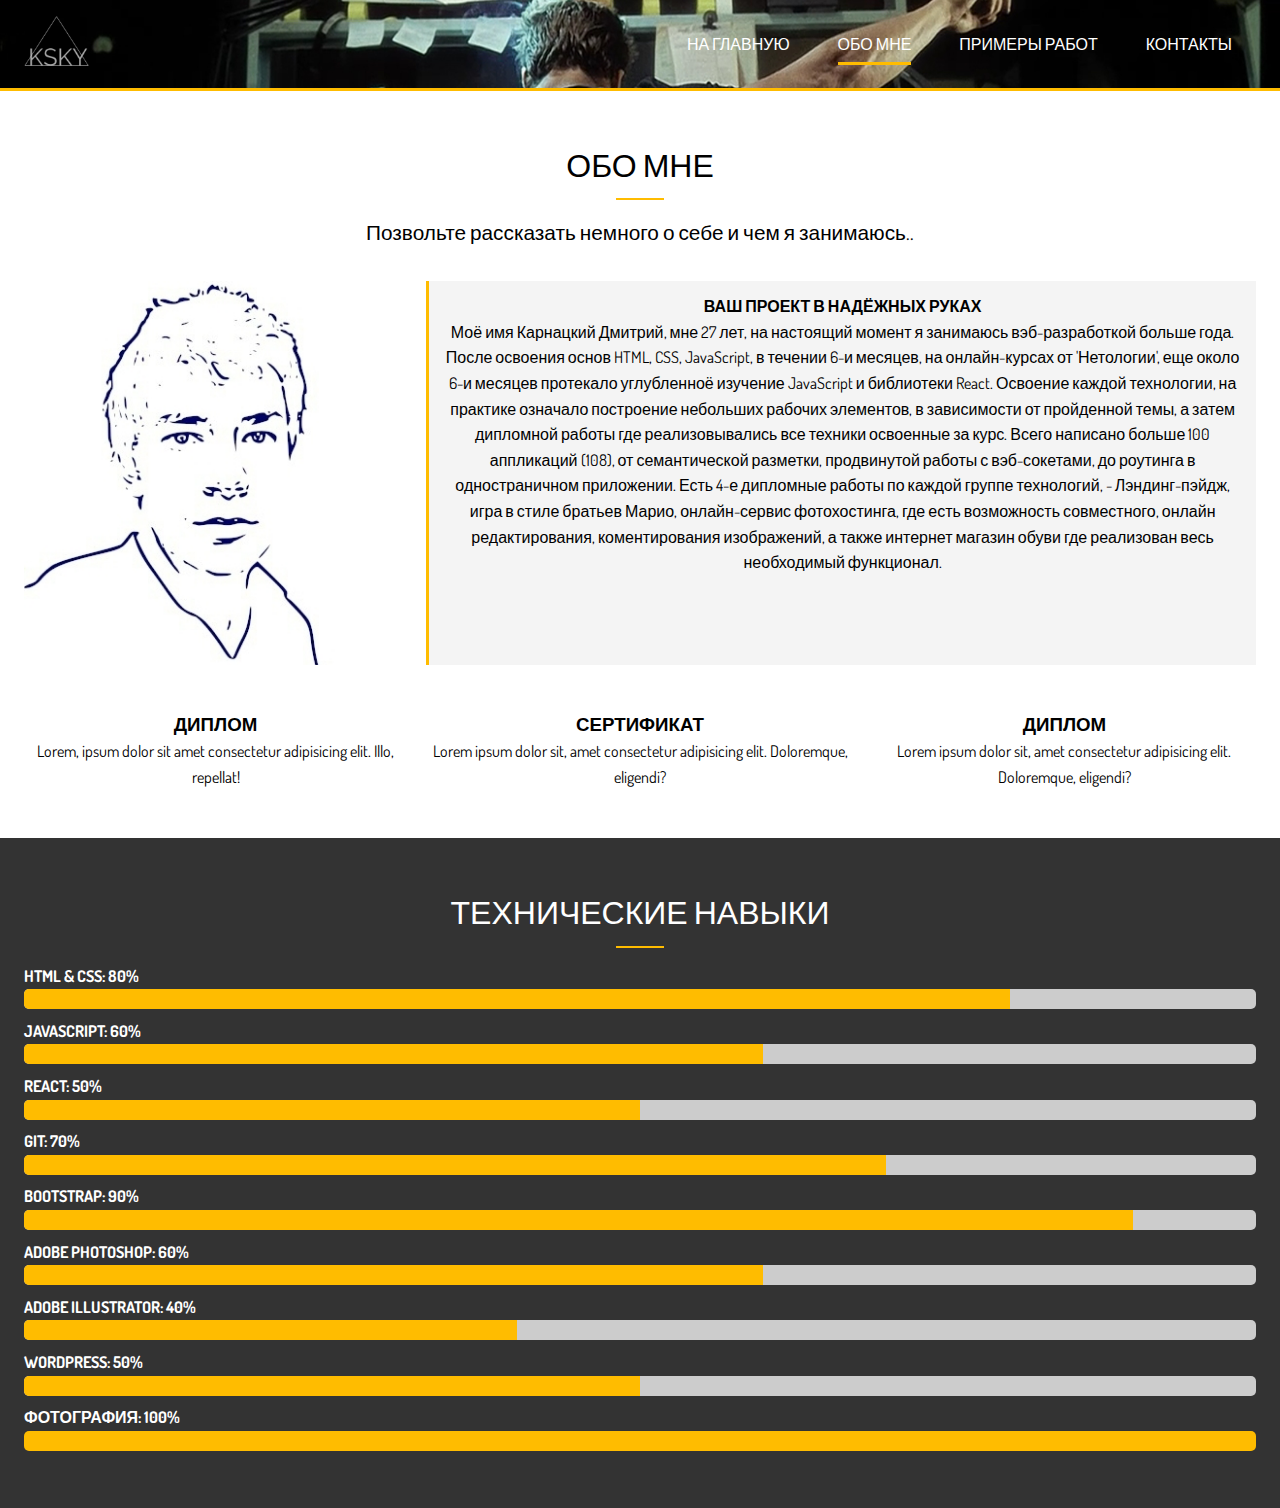
==== about.html @ bb022dc3 "About and technical skills sections added to the about.html page" ====
<!DOCTYPE html>
<html lang="en">
  <head>
    <meta charset="UTF-8" />
    <meta name="viewport" content="width=device-width, initial-scale=1.0" />
    <meta http-equiv="X-UA-Compatible" content="ie=edge" />
    <link
      rel="stylesheet"
      href="https://use.fontawesome.com/releases/v5.7.2/css/all.css"
      integrity="sha384-fnmOCqbTlWIlj8LyTjo7mOUStjsKC4pOpQbqyi7RrhN7udi9RwhKkMHpvLbHG9Sr"
      crossorigin="anonymous"
    />
    <link
      href="https://fonts.googleapis.com/css?family=Dosis"
      rel="stylesheet"
    />
    <link rel="stylesheet" href="css/main.css" />
    <title>Обо мне</title>
  </head>
  <body>
    <!-- Шапка -->
    <header id="header-inner">
      <div class="container">
        <nav id="main-nav">
          <img src="img/logo.jpg" alt="dmitry_karnatsky_logo" id="logo" />
          <ul>
            <li><a href="index.html">На главную</a></li>
            <li><a href="about.html" class="current">Обо мне</a></li>
            <li><a href="work.html">Примеры работ</a></li>
            <li><a href="contact.html">Контакты</a></li>
          </ul>
        </nav>
      </div>
    </header>
    <!-- Информация обо мне -->
    <section id="about-a" class="text-center py-3">
      <div class="container">
        <h2 class="section-title">Обо мне</h2>
        <div class="bottom-line"></div>
        <p class="lead">
          Позвольте рассказать немного о себе и чем я занимаюсь..
        </p>
        <div class="about-info">
          <img
            src="img/profile-photo.jpg"
            alt="dmitry_karnatsky_photo"
            class="bio-image"
          />
          <div class="bio bg-light">
            <h4>Ваш проект в надёжных руках</h4>
            <p>
              Моё имя Карнацкий Дмитрий, мне 27 лет, на настоящий момент я
              занимаюсь вэб-разработкой больше года. После освоения основ HTML,
              CSS, JavaScript, в течении 6-и месяцев, на онлайн-курсах от
              'Нетологии', еще около 6-и месяцев протекало углубленноё изучение
              JavaScript и библиотеки React. Освоение каждой технологии, на
              практике означало построение небольших рабочих элементов, в
              зависимости от пройденной темы, а затем дипломной работы где
              реализовывались все техники освоенные за курс. Всего написано
              больше 100 аппликаций (108), от семантической разметки,
              продвинутой работы с вэб-сокетами, до роутинга в одностраничном
              приложении. Есть 4-е дипломные работы по каждой группе технологий,
              - Лэндинг-пэйдж, игра в стиле братьев Марио, онлайн-сервис
              фотохостинга, где есть возможность совместного, онлайн
              редактирования, коментирования изображений, а также интернет
              магазин обуви где реализован весь необходимый функционал.
            </p>
          </div>
          <div class="award-1">
            <i class="fas fa-award fa-3x"></i>
            <h3>Диплом</h3>
            <p>
              Lorem, ipsum dolor sit amet consectetur adipisicing elit. Illo,
              repellat!
            </p>
          </div>
          <div class="award-2">
            <i class="fas fa-award fa-3x"></i>
            <h3>Сертификат</h3>
            <p>
              Lorem ipsum dolor sit, amet consectetur adipisicing elit.
              Doloremque, eligendi?
            </p>
          </div>
          <div class="award-3">
            <i class="fas fa-award fa-3x"></i>
            <h3>Диплом</h3>
            <p>
              Lorem ipsum dolor sit, amet consectetur adipisicing elit.
              Doloremque, eligendi?
            </p>
          </div>
        </div>
      </div>
    </section>
    <!-- Раздел уровня владения технологиями -->
    <section id="about-b" class="bg-dark py-3">
      <div class="container">
        <h2 class="section-title">Технические навыки</h2>
        <div class="bottom-line"></div>
        <h4>HTML & CSS: 80%</h4>
        <div class="progress">
          <div style="width:80%"></div>
        </div>
        <h4>JavaScript: 60%</h4>
        <div class="progress">
          <div style="width:60%"></div>
        </div>
        <h4>React: 50%</h4>
        <div class="progress">
          <div style="width:50%"></div>
        </div>
        <h4>Git: 70%</h4>
        <div class="progress">
          <div style="width:70%"></div>
        </div>
        <h4>Bootstrap: 90%</h4>
        <div class="progress">
          <div style="width:90%"></div>
        </div>
        <h4>Adobe Photoshop: 60%</h4>
        <div class="progress">
          <div style="width:60%"></div>
        </div>
        <h4>Adobe Illustrator: 40%</h4>
        <div class="progress">
          <div style="width:40%"></div>
        </div>
        <h4>WordPress: 50%</h4>
        <div class="progress">
          <div style="width:50%"></div>
        </div>
        <h4>Фотография: 100%</h4>
        <div class="progress">
          <div style="width:100%"></div>
        </div>
      </div>
    </section>
  </body>
</html>
---- css/main.css ----
.container {
  max-width: 1280px;
  padding: 0 1.5rem;
  margin: auto;
  overflow: hidden;
}

.btn-main,
.btn-light,
.btn-dark {
  display: inline-block;
  padding: 0.8rem 2rem;
  transition: all 0.5s;
  border: none;
  cursor: pointer;
}

.btn-main {
  color: #333;
  background-color: #ffbc00;
}

.btn-light {
  color: #333;
  background-color: #f4f4f4;
}

.btn-dark {
  color: #f4f4f4;
  background-color: #333;
}

button[class^='btn-']:hover,
a[class^='btn-']:hover,
input[class^='btn-']:hover {
  background-color: #ffbc00;
}

.bg-main {
  background: #ffbc00;
  color: #fff;
}

.bg-dark {
  background: #333;
  color: #fff;
}

.bg-light {
  background: #f4f4f4;
  color: #000;
}

.bg-medium {
  background: #ccc;
  color: #000;
}

.lead {
  font-size: 1.3rem;
  margin-bottom: 2rem;
}

.text-center {
  text-align: center;
}

.py-1 {
  padding: 1rem 0;
}

.py-2 {
  padding: 2rem 0;
}

.py-3 {
  padding: 3rem 0;
}

.py-4 {
  padding: 4rem 0;
}

.my-1 {
  margin: 1rem 0;
}

.my-2 {
  margin: 2rem 0;
}

.my-3 {
  margin: 3rem 0;
}

.my-4 {
  margin: 4rem 0;
}

.section-title {
  font-size: 2rem;
  display: block;
  padding-bottom: 0.5rem;
  text-align: center;
  font-weight: 100;
  text-transform: uppercase;
}

.bottom-line {
  height: 2px;
  width: 3rem;
  background: #ffbc00;
  display: block;
  margin: 0 auto 1rem auto;
}

.items {
  display: grid;
  grid-template-columns: repeat(3, 1fr);
  box-shadow: 0 5px 10px 0 rgba(0, 0, 0, 0.3);
}

.item {
  position: relative;
  background: #ffbc00;
  overflow: hidden;
}
.item::after {
  content: '';
  position: absolute;
  display: block;
  background: inherit;
  opacity: 0.9;
  top: 0;
  left: 0;
  width: 100%;
  height: 100%;
  transform: scale(2) translateX(-75%) translateY(-75%) rotate(-28deg);
  transition: transform 3s cubic-bezier(0.2, 1, 0.3, 1);
}
.item:hover:after {
  transform: scale(2) translateX(0) translateY(0) rotate(-28deg);
}
.item:hover .item-image {
  transform: scale(1.2);
}
.item:hover .item-text {
  opacity: 1;
  transform: translateY(0);
}
.item-image {
  height: auto;
  transform: translateZ(0);
  display: block;
  transition: transform 750ms cubic-bezier(0.2, 1, 0.3, 1);
}
.item-image:before {
  content: '';
  display: block;
  padding-top: 75%;
  overflow: hidden;
}
.item-image img {
  position: absolute;
  top: 0;
  left: 0;
  width: 100%;
  height: auto;
  line-height: 0;
}
.item-text {
  position: absolute;
  top: 0;
  left: 0;
  bottom: 0;
  right: 0;
  opacity: 0;
  text-align: center;
  z-index: 1;
  color: #fff;
  transform: translateY(-20%);
  transition: opacity 500ms cubic-bezier(0.2, 1, 0.3, 1),
    transform 500ms cubic-bezier(0.2, 1, 0.3, 1);
  transition-delay: 300ms;
}
.item-text-wrap {
  position: absolute;
  width: 100%;
  top: 50%;
  transform: translateY(-50%);
}
.item-text-title {
  font-size: 2rem;
  padding: 0 1rem;
  margin: 5px 0 0 0;
}
.item-text-category {
  text-transform: uppercase;
  font-size: 1.2rem;
  opacity: 0.7;
  margin: 0;
}

* {
  margin: 0;
  padding: 0;
}

body {
  font-family: 'Dosis', sans-serif;
  line-height: 1.6;
  background: #fff;
}

a {
  text-decoration: none;
  color: #333;
}

ul {
  list-style: none;
}

h2,
h3,
h4 {
  text-transform: uppercase;
}

img {
  width: 100%;
}

#logo {
  width: 66px;
  height: 50px;
  margin: 0 0 0 0;
  color: #fff;
  text-transform: uppercase;
}

#main-nav {
  display: flex;
  justify-content: space-between;
  padding-top: 1rem;
}
#main-nav ul {
  display: flex;
}
#main-nav li {
  padding: 1rem 1.5rem;
}
#main-nav a {
  text-decoration: none;
  color: #fff;
  text-transform: uppercase;
  border-bottom: 3px transparent solid;
  padding-bottom: 0.5rem;
  transition: border-color 0.5s;
}
#main-nav a:hover {
  border-color: #ccc;
}
#main-nav a.current {
  border-color: #ffbc00;
}

#header-home {
  background: url('../img/showcase-2.jpg') no-repeat center right/cover;
  height: 100vh;
  color: #fff;
}
#header-home .header-content {
  text-align: center;
  padding-top: 20%;
}
#header-home .header-content h1 {
  font-size: 4rem;
  line-height: 1.2;
}

#header-inner {
  background: url('../img/showcase-2.jpg') no-repeat 20% 30% / cover;
  height: 5.5rem;
  border-bottom: 3px solid #ffbc00;
}

#home-a .specials {
  margin-top: 3rem;
  display: grid;
  grid-gap: 1rem;
  grid-template-columns: repeat(4, 1fr);
}
#home-a .specials .fas {
  color: #ffbc00;
  padding-bottom: 0.4rem;
}

#home-b .stats {
  display: grid;
  grid-template-columns: repeat(4, 1fr);
}
#home-b .stats li {
  line-height: 2;
}
#home-b .stats li.stats-title {
  font-size: 1.5rem;
}
#home-b .stats li.stats-number {
  font-size: 2rem;
  font-weight: bold;
}
#home-b .stats div {
  padding: 3rem 0;
}
#home-b .stats div:nth-child(odd) {
  background: #f4f4f4;
}
#home-b .stats div:nth-child(even) {
  background: #ccc;
}

#home-c .process {
  display: grid;
  grid-template-columns: repeat(4, 1fr);
  grid-gap: 1.5rem;
  text-align: center;
}
#home-c .process-step {
  position: absolute;
  top: 0;
  right: 0;
  font-size: 28px;
  background: #ffbc00;
  color: #fff;
  border-radius: 50%;
  height: 15px;
  width: 15px;
  line-height: 15px;
  padding: 1rem;
  transition: all 1s;
}
#home-c .process-icon {
  border-radius: 50%;
  background: #333;
  color: #fff;
  padding: 2rem;
  width: 70px;
  height: 70px;
  line-height: 70px;
  text-align: center;
  position: relative;
  transition: all 1s;
}
#home-c .process-icon:hover {
  background: #ffbc00;
  width: 80px;
  height: 80px;
  line-height: 70px;
}
#home-c .process-icon:hover .process-step {
  background: #333;
  color: #fff;
}

#about-a .about-info {
  display: grid;
  grid-template-areas: 'bioimage bio bio' 'aw1 aw2 aw3';
  grid-gap: 1.2rem;
}

#about-a .bio-image {
  grid-area: bioimage;
}

#about-a .bio {
  grid-area: bio;
  border-left: 3px solid #ffbc00;
  padding: 0.8rem;
}

#about-a .award-1 {
  grid-area: aw1;
}

#about-a .award-2 {
  grid-area: aw2;
}

#about-a .award-3 {
  grid-area: aw3;
}

#about-a .award-1 .fas,
#about-a .award-2 .fas,
#about-a .award-3 .fas {
  color: #ffbc00;
  margin: 1rem;
}

#about-b .progress {
  overflow: hidden;
  height: 20px;
  background: #ccc;
  border-radius: 5px;
  margin-bottom: 0.6rem;
}
#about-b .progress div {
  height: 100%;
  color: #fff;
  text-align: center;
  background: #ffbc00;
}

#about-c .about-logos {
  display: grid;
  grid-template-columns: repeat(4, 1fr);
  grid-gap: 2rem;
}
#about-c .about-logos img {
  width: 70%;
}

#about-d .testimonials {
  display: grid;
  grid-template-columns: repeat(4, 1fr);
  grid-gap: 0.5rem;
}
#about-d .testimonials ul {
  list-style: none;
  margin-top: 1rem;
  display: flex;
  align-items: center;
}
#about-d .testimonials p {
  border: 1px solid #ccc;
  border-radius: 5px;
  padding: 0.5rem;
}
#about-d .testimonials img {
  width: 50px;
  height: 50px;
  border-radius: 50%;
  margin-right: 0.5rem;
}

#contact-a .text-fields {
  display: grid;
  grid-template-areas: 'name email' 'subject phone' 'message message';
  grid-gap: 1.2rem;
  margin-bottom: 1.2rem;
}
#contact-a .text-fields .name-input {
  grid-area: name;
}
#contact-a .text-fields .subject-input {
  grid-area: subject;
}
#contact-a .text-fields .email-input {
  grid-area: email;
}
#contact-a .text-fields .phone-input {
  grid-area: phone;
}
#contact-a .text-fields .message-input {
  grid-area: message;
  height: 100px;
}
#contact-a .text-fields .text-input {
  padding: 0.5rem 1rem;
}

#contact-a button[type='submit'] {
  width: 50%;
}

#contact-b .contact-info {
  display: grid;
  grid-template-columns: repeat(3, 1fr);
  text-align: center;
}

#contact-c h1 {
  text-align: center;
  font-size: 4rem;
}

#main-footer {
  background: #333;
  color: #fff;
  height: 5rem;
}
#main-footer .footer-content {
  display: flex;
  justify-content: space-between;
  height: 5rem;
  align-items: center;
}
#main-footer .footer-content .social .fab {
  margin-right: 1rem;
  border: 2px #fff solid;
  border-radius: 50%;
  height: 20px;
  width: 20px;
  line-height: 20px;
  text-align: center;
  padding: 0.5rem;
  color: #fff;
}
#main-footer .footer-content .social .fab:hover {
  background: #ffbc00;
}

#main-footer .footer-content .social .fab:hover {
  color: #333;
}

@media (max-width: 800px) {
  #header-home {
    height: 30rem;
  }
  #header-home .header-content {
    padding-top: 5rem;
  }
}

@media (max-width: 500px) {
  #main-nav {
    flex-direction: column;
    align-items: center;
  }
  #main-nav li {
    padding: 1rem;
  }
  #header-home {
    height: 10rem;
    border-bottom: 3px solid #ffbc00;
    background-position: 20% 30%;
  }
  #header-home .header-content {
    display: none;
  }
  #header-inner {
    height: 10rem;
  }
  #home-a .specials,
  #home-b .stats,
  #home-c .process,
  #about-d .testimonials,
  #contact-b .contact-info,
  .items {
    grid-template-columns: 1fr;
  }
  #home-a .specials div {
    border-bottom: 1px #f4f4f4 solid;
    padding-bottom: 1rem;
  }
  #home-a .specials div:last-child {
    border: none;
    padding-bottom: 0;
  }
  #home-b .stats div {
    padding: 2rem 0 1rem 0;
  }
  #about-a .about-info {
    grid-template-areas: 'bioimage' 'bio' 'aw1' 'aw2' 'aw3';
  }
  #about-c {
    display: none;
  }
  #contact-a .text-fields {
    grid-template-areas: 'name' 'subject' 'email' 'phone' 'message';
  }
  #contact-b div {
    margin-bottom: 1rem;
    padding-bottom: 1rem;
    border-bottom: 1px #555 solid;
  }
  #contact-b div:last-child {
    border: none;
    margin-bottom: 0;
    padding-bottom: 0;
  }
  #contact-c h1 {
    font-size: 2rem;
  }
  #main-footer {
    height: 7rem;
  }
  #main-footer .footer-content {
    flex-direction: column;
    padding: 1rem;
    height: 5rem;
  }
}

@media (max-height: 580px) {
  #header-home .header-content {
    padding-top: 3rem;
  }
}

@media (max-height: 330px) {
  #header-home .header-content h1 {
    font-size: 2rem;
  }
}
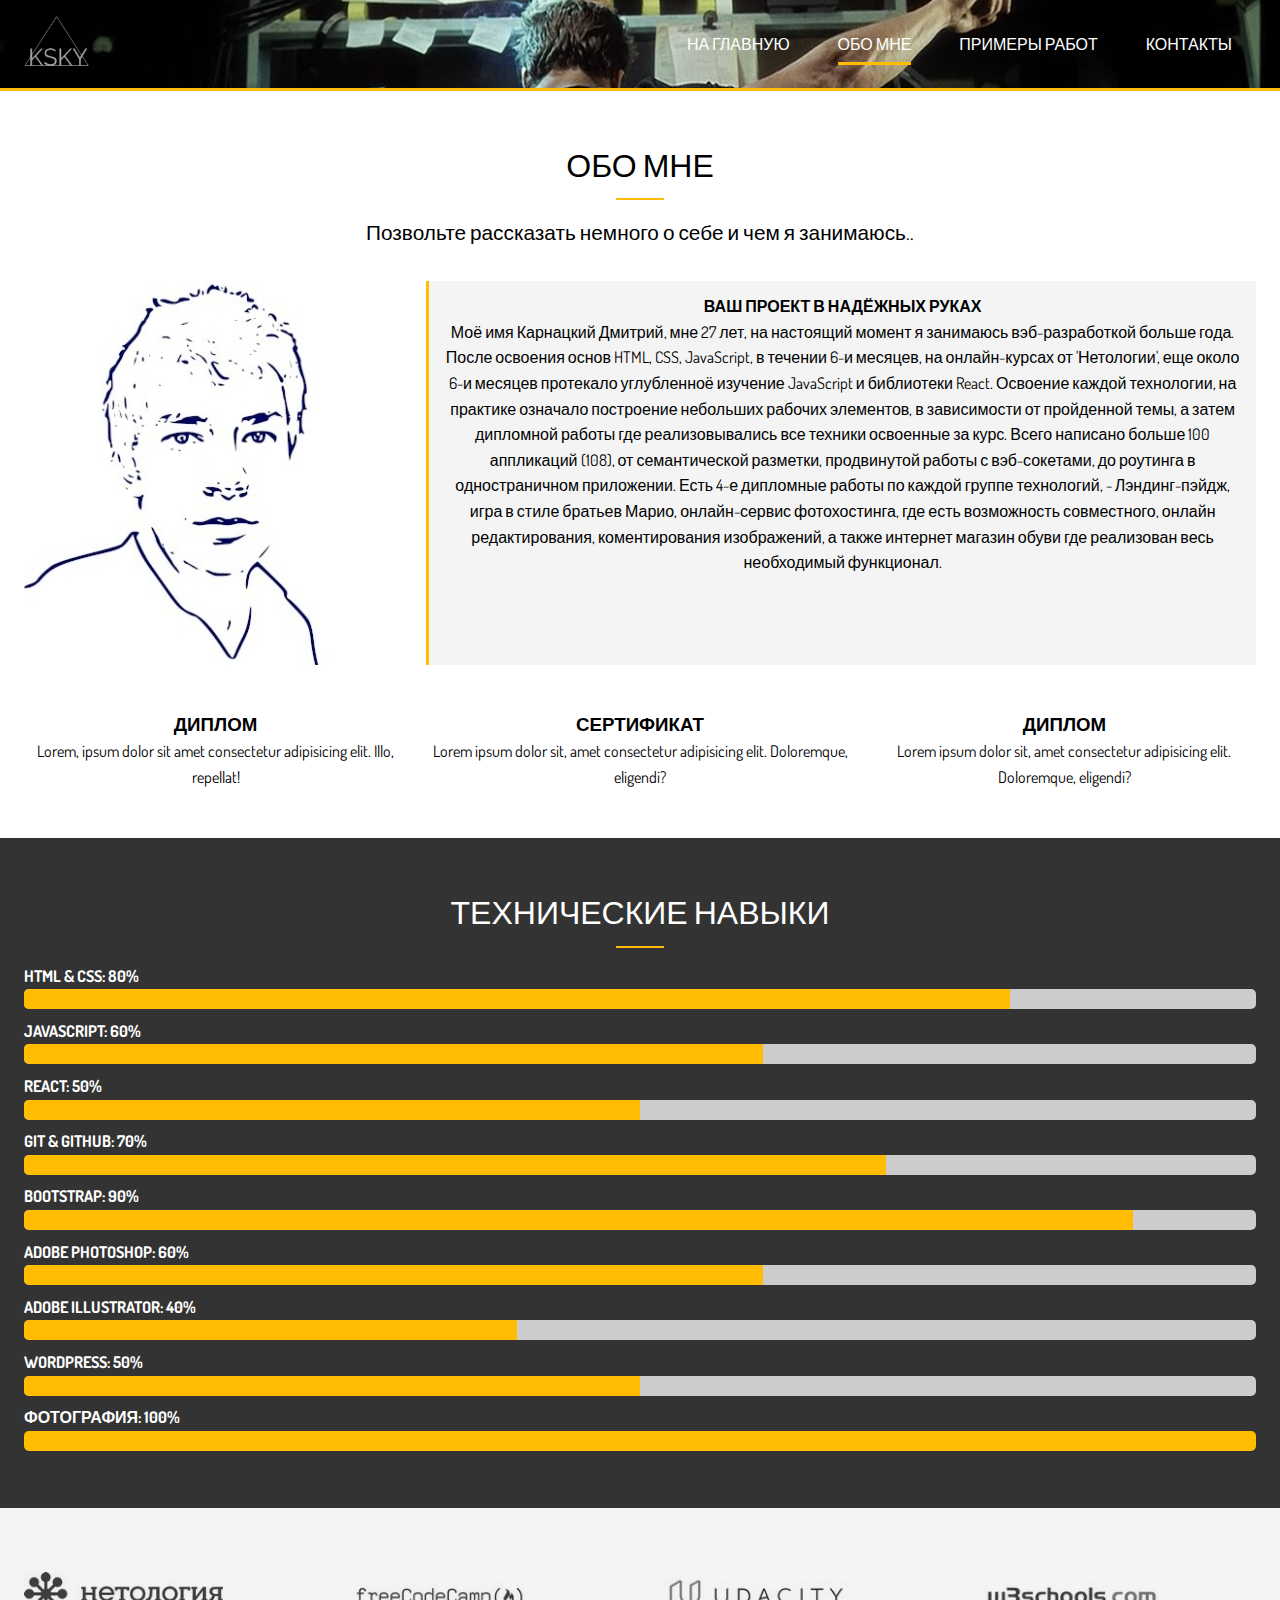
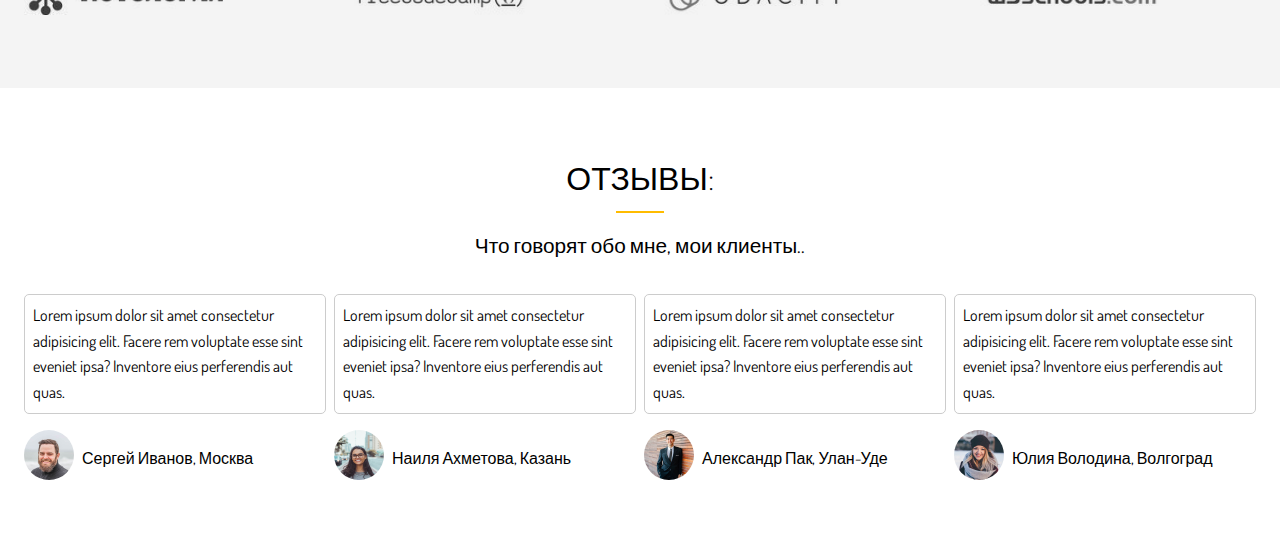
==== commit 1908eb8e: "Client testimonials section added to the about.html page" ====
--- a/about.html
+++ b/about.html
@@ -110,7 +110,7 @@
         <div class="progress">
           <div style="width:50%"></div>
         </div>
-        <h4>Git: 70%</h4>
+        <h4>Git & GitHub: 70%</h4>
         <div class="progress">
           <div style="width:70%"></div>
         </div>
@@ -133,6 +133,79 @@
         <h4>Фотография: 100%</h4>
         <div class="progress">
           <div style="width:100%"></div>
+        </div>
+      </div>
+    </section>
+    <!-- Логотипы -->
+    <section id="about-c" class="bg-light py-4">
+      <div class="container">
+        <div class="about-logos">
+          <img src="img/brand-logos/netology.jpg" alt="netology_logo" />
+          <img src="img/brand-logos/freecodecamp.jpg" alt="freecodecamp_logo" />
+          <img src="img/brand-logos/udacity.jpg" alt="udacity_logo" />
+          <img src="img/brand-logos/w3schools.jpg" alt="w3schools_logo" />
+        </div>
+      </div>
+    </section>
+    <!-- Отзывы -->
+    <section id="about-d" class="py-4">
+      <div class="container">
+        <h2 class="section-title">Отзывы:</h2>
+        <div class="bottom-line"></div>
+        <p class="lead text-center">Что говорят обо мне, мои клиенты..</p>
+        <div class="testimonials">
+          <div>
+            <p>
+              Lorem ipsum dolor sit amet consectetur adipisicing elit. Facere
+              rem voluptate esse sint eveniet ipsa? Inventore eius perferendis
+              aut quas.
+            </p>
+            <ul>
+              <li>
+                <img src="img/clients/person1.jpg" alt="client_testimonial-1" />
+              </li>
+              <li>Сергей Иванов, Москва</li>
+            </ul>
+          </div>
+          <div>
+            <p>
+              Lorem ipsum dolor sit amet consectetur adipisicing elit. Facere
+              rem voluptate esse sint eveniet ipsa? Inventore eius perferendis
+              aut quas.
+            </p>
+            <ul>
+              <li>
+                <img src="img/clients/person2.jpg" alt="client_testimonial-2" />
+              </li>
+              <li>Наиля Ахметова, Казань</li>
+            </ul>
+          </div>
+          <div>
+            <p>
+              Lorem ipsum dolor sit amet consectetur adipisicing elit. Facere
+              rem voluptate esse sint eveniet ipsa? Inventore eius perferendis
+              aut quas.
+            </p>
+            <ul>
+              <li>
+                <img src="img/clients/person3.jpg" alt="client_testimonial-3" />
+              </li>
+              <li>Александр Пак, Улан-Уде</li>
+            </ul>
+          </div>
+          <div>
+            <p>
+              Lorem ipsum dolor sit amet consectetur adipisicing elit. Facere
+              rem voluptate esse sint eveniet ipsa? Inventore eius perferendis
+              aut quas.
+            </p>
+            <ul>
+              <li>
+                <img src="img/clients/person4.jpg" alt="client_testimonial-4" />
+              </li>
+              <li>Юлия Володина, Волгоград</li>
+            </ul>
+          </div>
         </div>
       </div>
     </section>
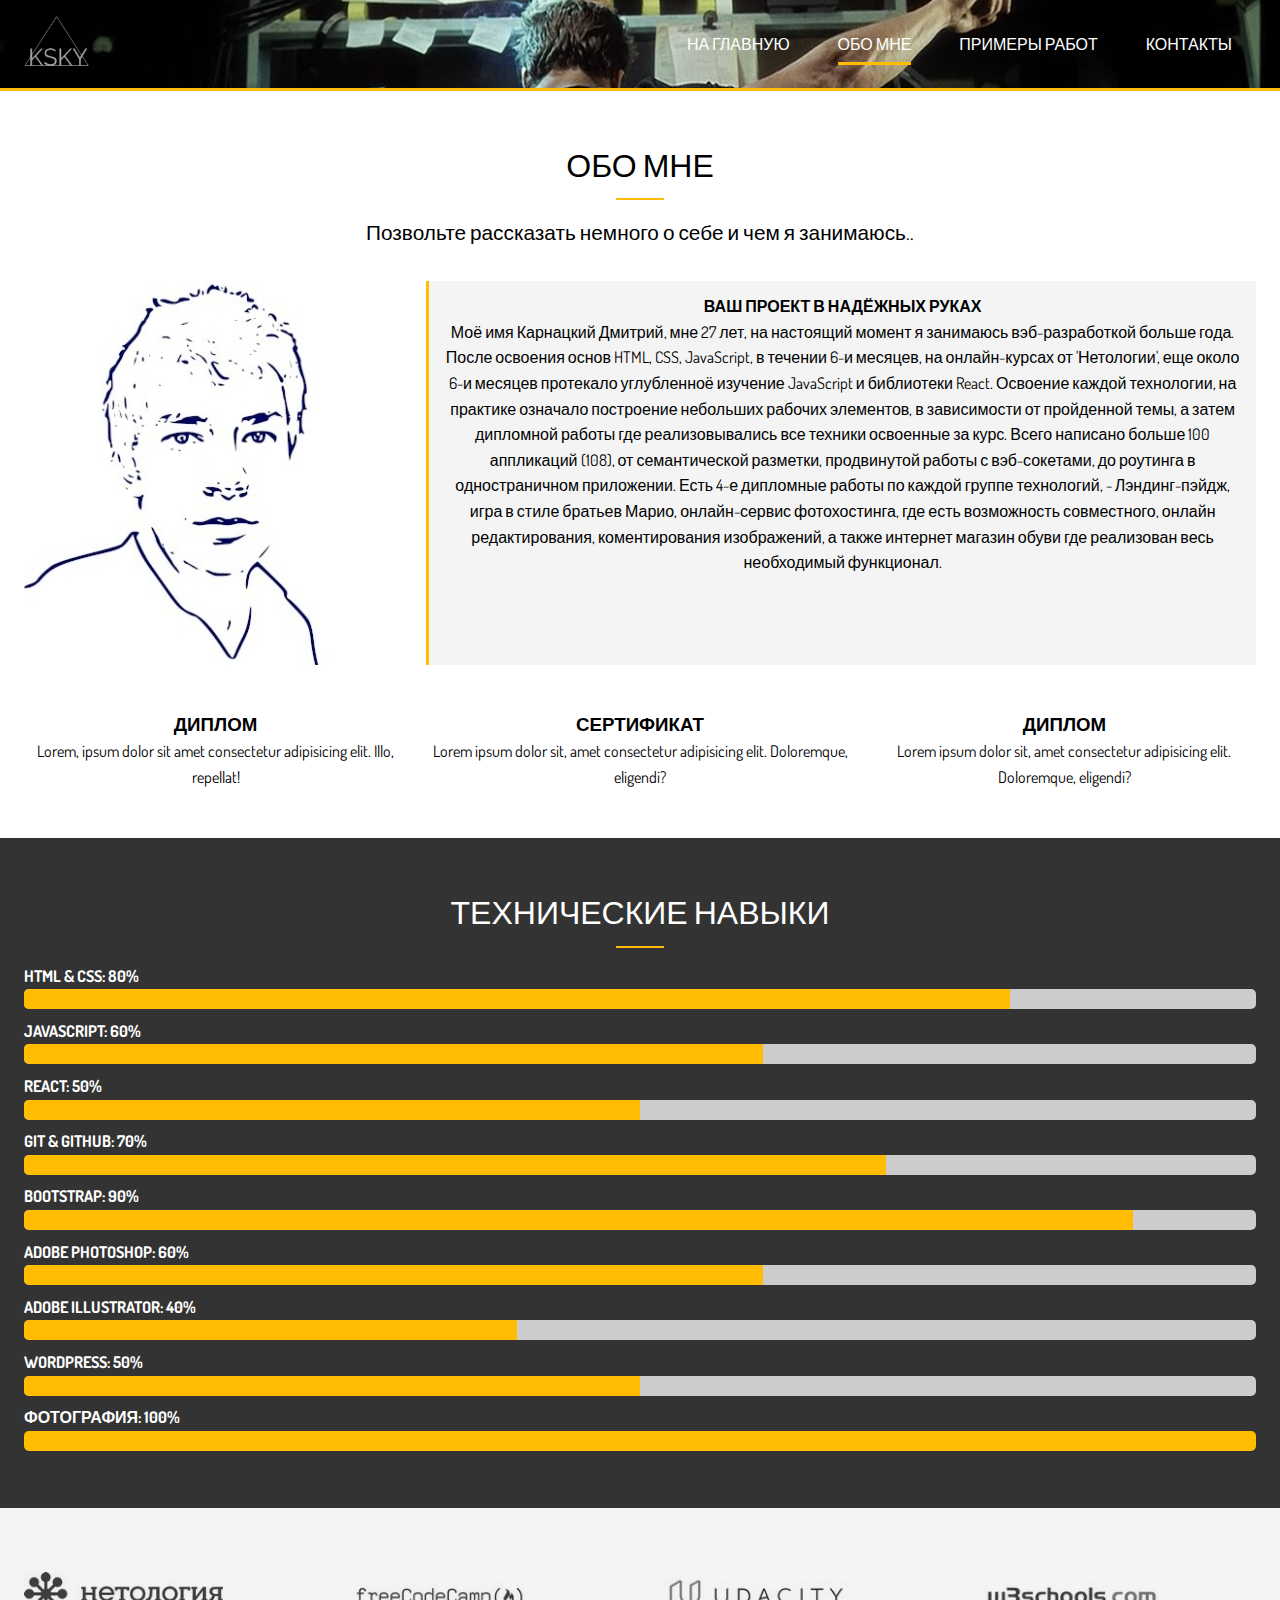
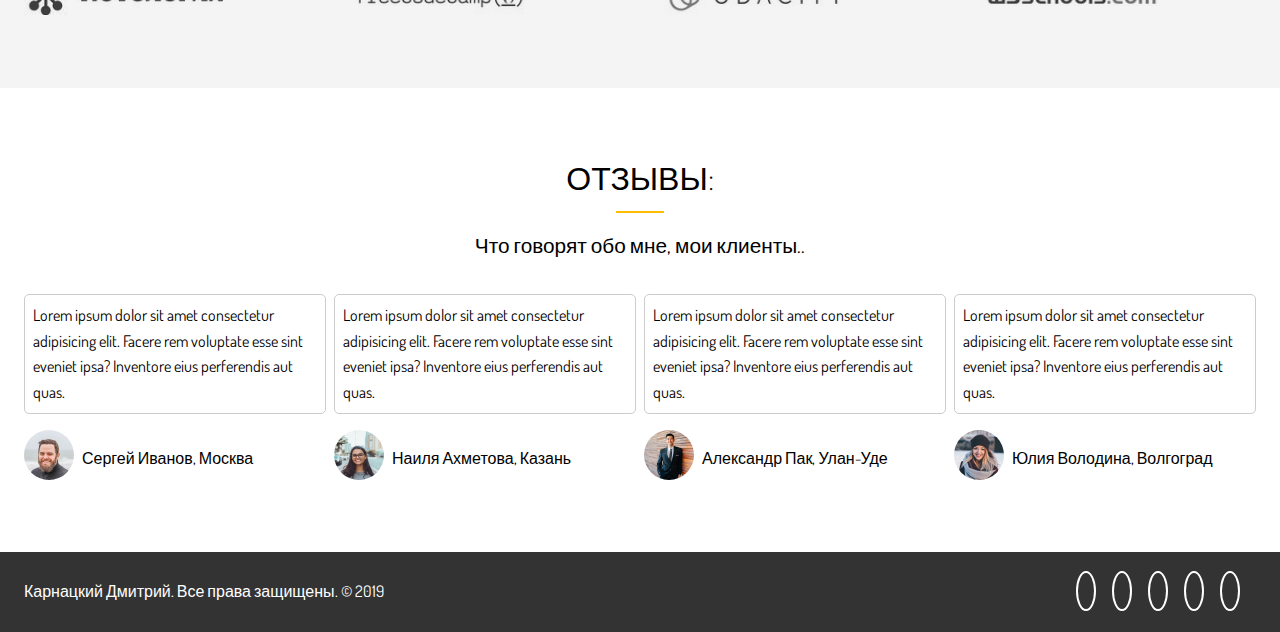
==== commit eba666f9: "Footer with copyrights info and social links added to the about.html page" ====
--- a/about.html
+++ b/about.html
@@ -209,5 +209,28 @@
         </div>
       </div>
     </section>
+    <!-- Подвал -->
+    <footer id="main-footer">
+      <div class="footer-content container">
+        <p>Карнацкий Дмитрий. Все права защищены. &copy 2019</p>
+        <div class="social">
+          <a href="https://twitter.com/dmitrykarnatsky" target="_blank"
+            ><i class="fab fa-twitter"></i
+          ></a>
+          <a href="https://www.facebook.com/dmitrykarnatsky1" target="_blank"
+            ><i class="fab fa-facebook"></i
+          ></a>
+          <a href="https://www.instagram.com/dmitrykarnatsky/" target="_blank"
+            ><i class="fab fa-instagram"></i
+          ></a>
+          <a href="https://vk.com/karnatsky" target="_blank"
+            ><i class="fab fa-vk"></i
+          ></a>
+          <a href="https://github.com/LikeSatie" target="_blank"
+            ><i class="fab fa-github"></i
+          ></a>
+        </div>
+      </div>
+    </footer>
   </body>
 </html>
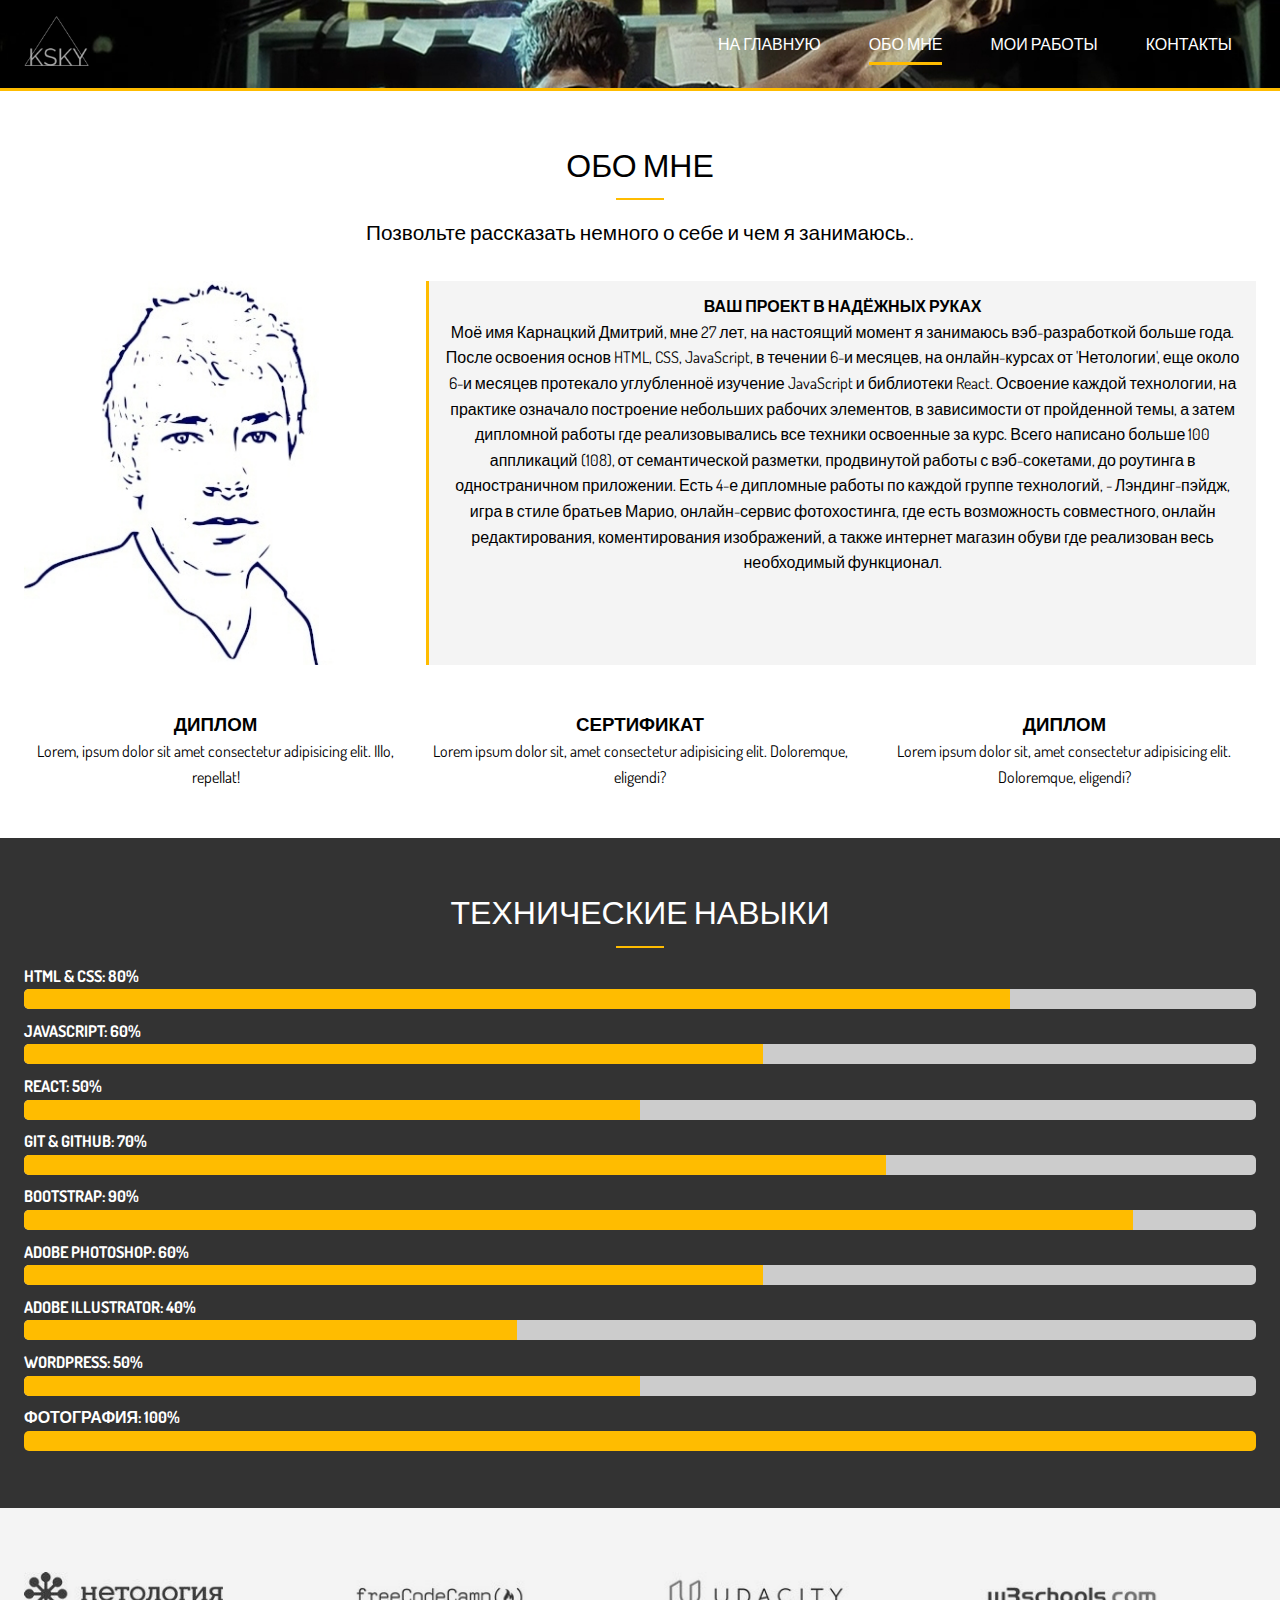
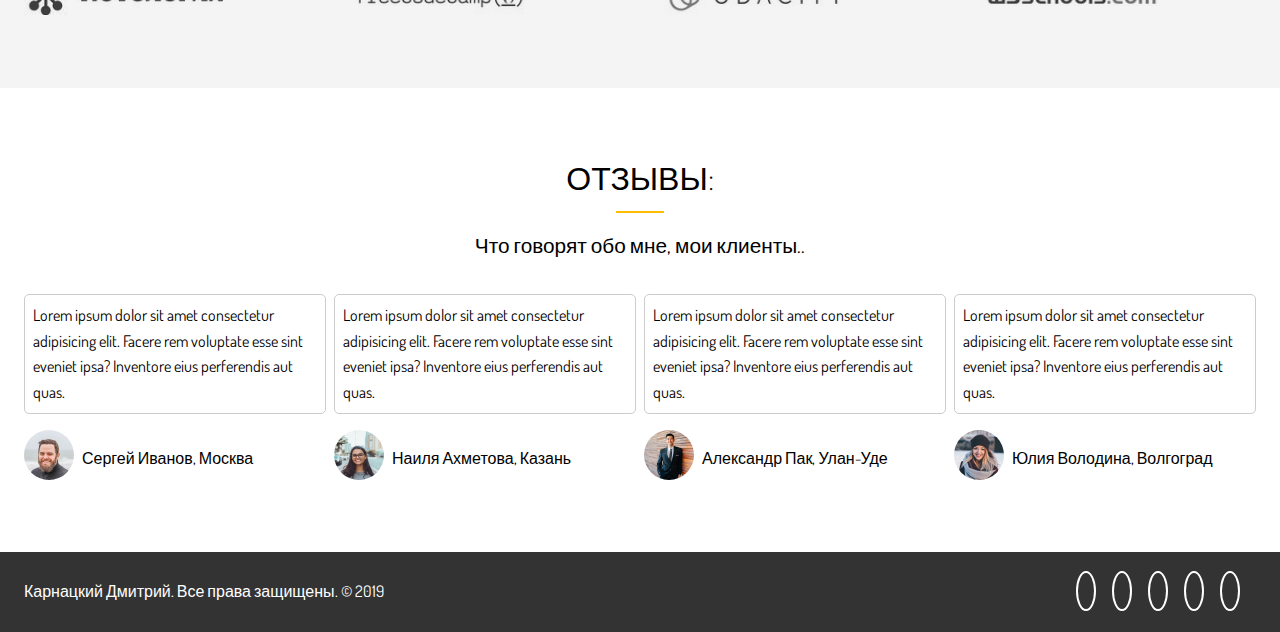
==== commit 81b44ba6: "Header with navigation added to the work.html page" ====
--- a/about.html
+++ b/about.html
@@ -26,7 +26,7 @@
           <ul>
             <li><a href="index.html">На главную</a></li>
             <li><a href="about.html" class="current">Обо мне</a></li>
-            <li><a href="work.html">Примеры работ</a></li>
+            <li><a href="work.html">Мои работы</a></li>
             <li><a href="contact.html">Контакты</a></li>
           </ul>
         </nav>
@@ -212,7 +212,7 @@
     <!-- Подвал -->
     <footer id="main-footer">
       <div class="footer-content container">
-        <p>Карнацкий Дмитрий. Все права защищены. &copy 2019</p>
+        <p>Карнацкий Дмитрий. Все права защищены. &copy; 2019</p>
         <div class="social">
           <a href="https://twitter.com/dmitrykarnatsky" target="_blank"
             ><i class="fab fa-twitter"></i
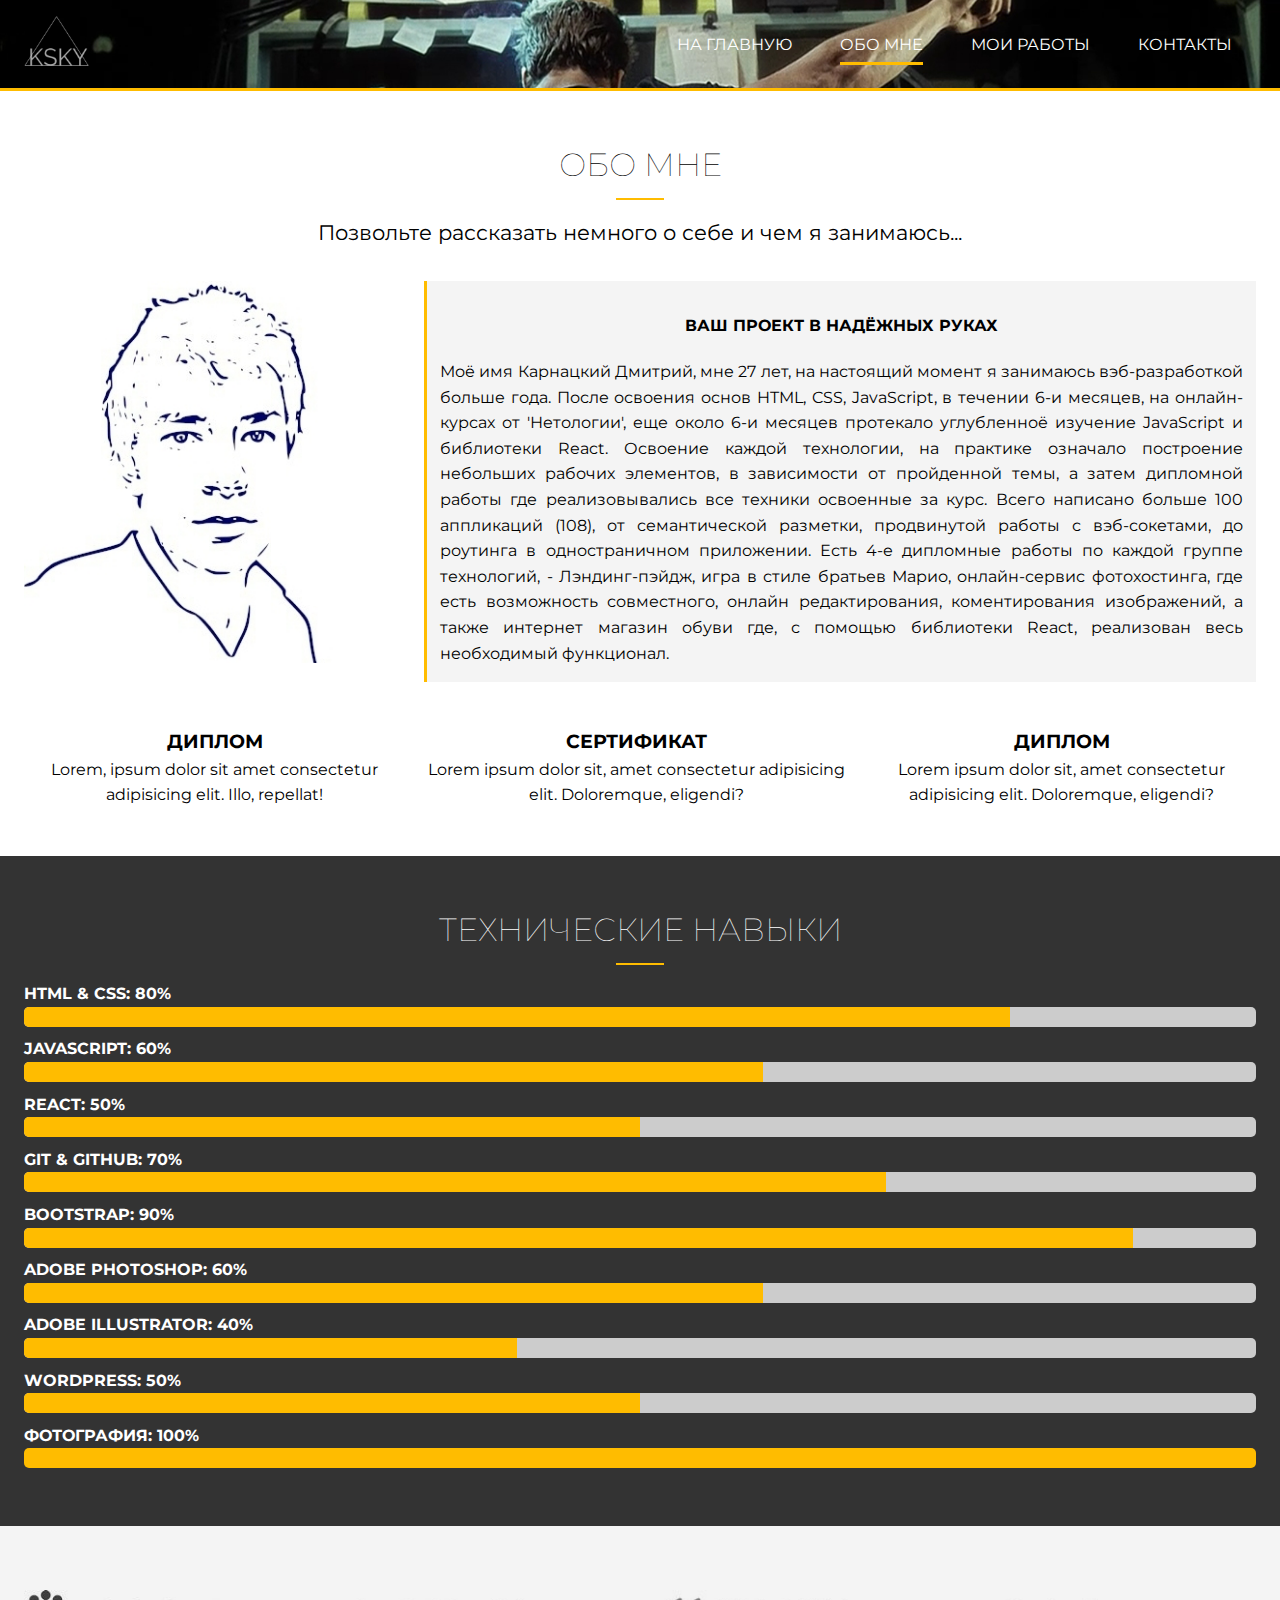
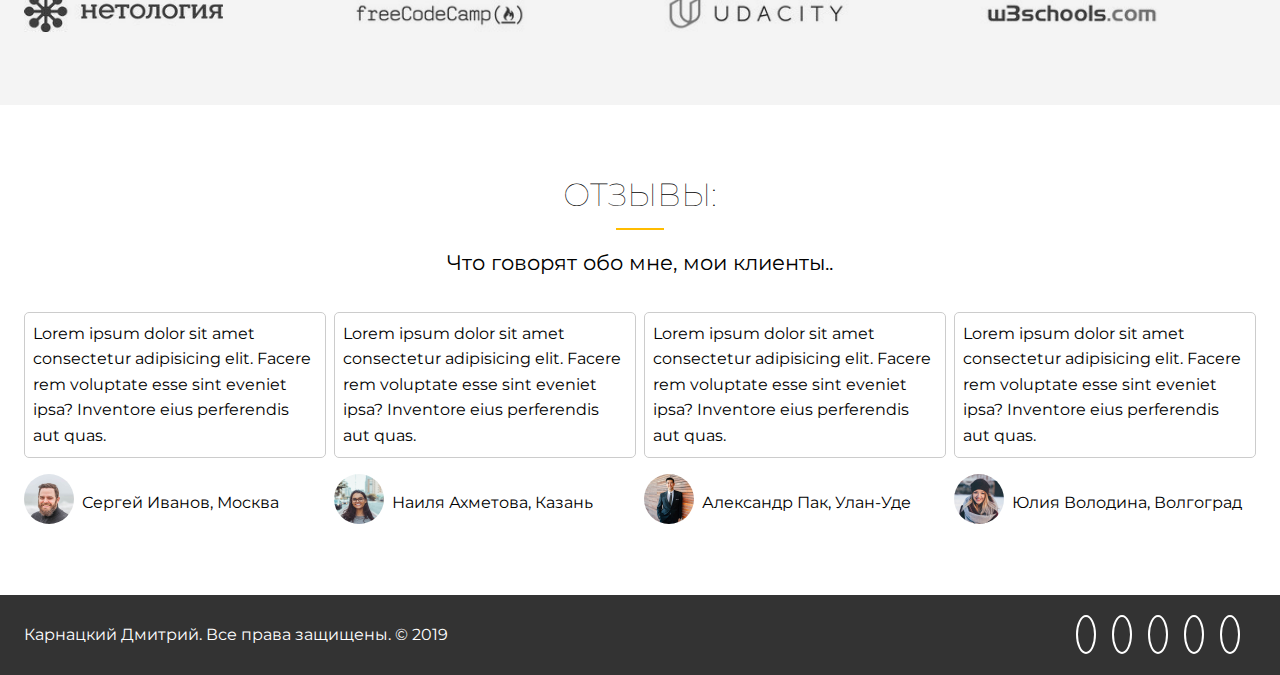
==== commit 76940e78: "Font-family, weights and recaptcha positioning changed" ====
--- a/about.html
+++ b/about.html
@@ -1,5 +1,5 @@
 <!DOCTYPE html>
-<html lang="en">
+<html lang="ru">
   <head>
     <meta charset="UTF-8" />
     <meta name="viewport" content="width=device-width, initial-scale=1.0" />
@@ -11,7 +11,7 @@
       crossorigin="anonymous"
     />
     <link
-      href="https://fonts.googleapis.com/css?family=Dosis"
+      href="https://fonts.googleapis.com/css?family=Montserrat:100,200,400"
       rel="stylesheet"
     />
     <link rel="stylesheet" href="css/main.css" />
@@ -38,7 +38,7 @@
         <h2 class="section-title">Обо мне</h2>
         <div class="bottom-line"></div>
         <p class="lead">
-          Позвольте рассказать немного о себе и чем я занимаюсь..
+          Позвольте рассказать немного о себе и чем я занимаюсь...
         </p>
         <div class="about-info">
           <img
@@ -63,7 +63,8 @@
               - Лэндинг-пэйдж, игра в стиле братьев Марио, онлайн-сервис
               фотохостинга, где есть возможность совместного, онлайн
               редактирования, коментирования изображений, а также интернет
-              магазин обуви где реализован весь необходимый функционал.
+              магазин обуви где, с помощью библиотеки React, реализован весь
+              необходимый функционал.
             </p>
           </div>
           <div class="award-1">
--- a/css/main.css
+++ b/css/main.css
@@ -207,7 +207,7 @@
 }
 
 body {
-  font-family: 'Dosis', sans-serif;
+  font-family: 'Montserrat', sans-serif;
   line-height: 1.6;
   background: #fff;
 }
@@ -276,7 +276,21 @@
 }
 #header-home .header-content h1 {
   font-size: 4rem;
+  font-weight: 300;
   line-height: 1.2;
+}
+
+.header-content p {
+  font-weight: 200;
+}
+
+.header-content .btn-light {
+  font-weight: 500;
+  border-radius: 3px;
+}
+
+.header-content .btn-light:hover {
+  color: #000;
 }
 
 #header-inner {
@@ -354,8 +368,8 @@
 }
 #home-c .process-icon:hover {
   background: #ffbc00;
-  width: 80px;
-  height: 80px;
+  width: 72.5px;
+  height: 72.5px;
   line-height: 70px;
 }
 #home-c .process-icon:hover .process-step {
@@ -371,12 +385,18 @@
 
 #about-a .bio-image {
   grid-area: bioimage;
+}
+
+.bio h4 {
+  padding: 1rem 0.8rem 1.25rem 0.8rem;
+  text-align: center;
 }
 
 #about-a .bio {
   grid-area: bio;
   border-left: 3px solid #ffbc00;
-  padding: 0.8rem;
+  padding: 1rem 0.8rem;
+  text-align: justify;
 }
 
 #about-a .award-1 {
@@ -450,6 +470,11 @@
   grid-gap: 1.2rem;
   margin-bottom: 1.2rem;
 }
+
+.text-input {
+  font-family: 'Montserrat', sans-serif;
+}
+
 #contact-a .text-fields .name-input {
   grid-area: name;
 }
@@ -470,8 +495,22 @@
   padding: 0.5rem 1rem;
 }
 
+#g-recaptcha {
+  width: 100vw;
+  margin: 0 0 0 -1.75rem;
+  display: flex;
+  flex-direction: row;
+  justify-content: center;
+  align-content: center;
+  align-items: center;
+}
+
+/* .g-recaptcha-container {
+} */
+
 #contact-a button[type='submit'] {
   width: 50%;
+  font-family: 'Montserrat', sans-serif;
 }
 
 #contact-b .contact-info {
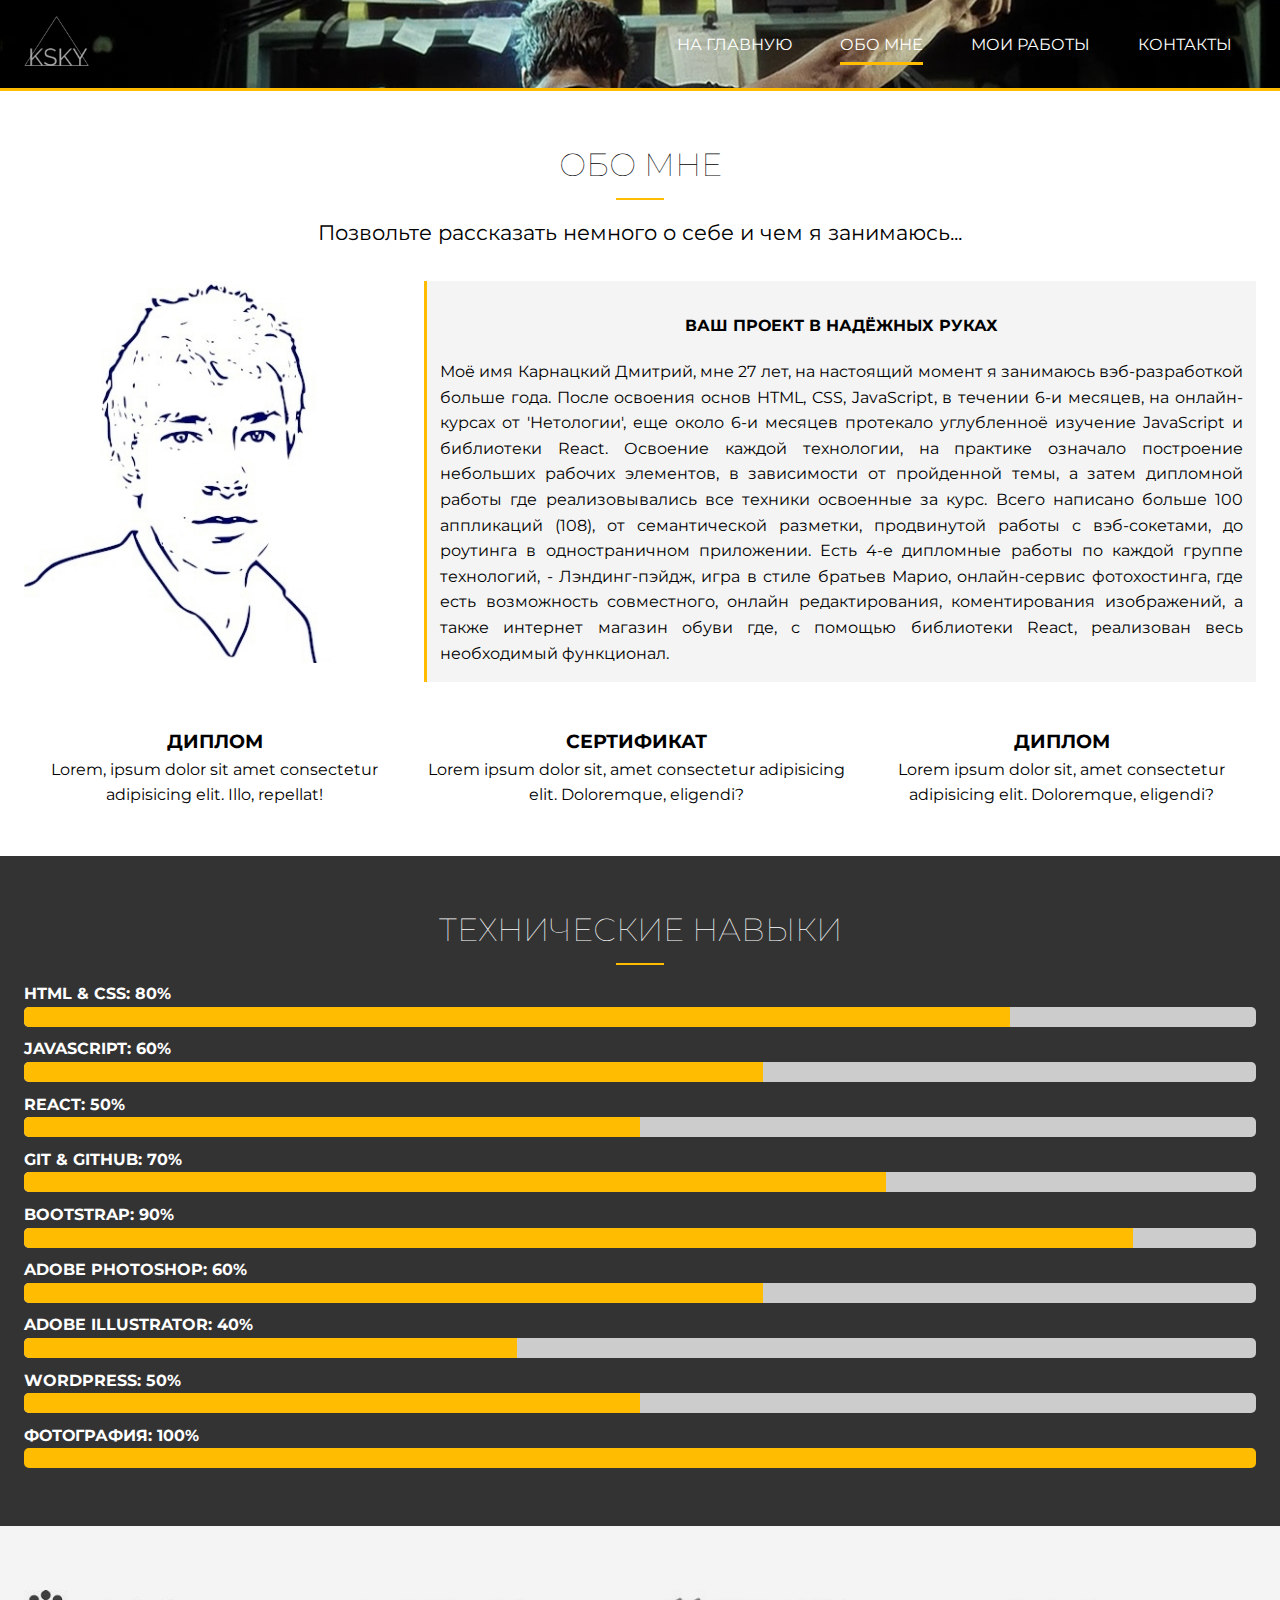
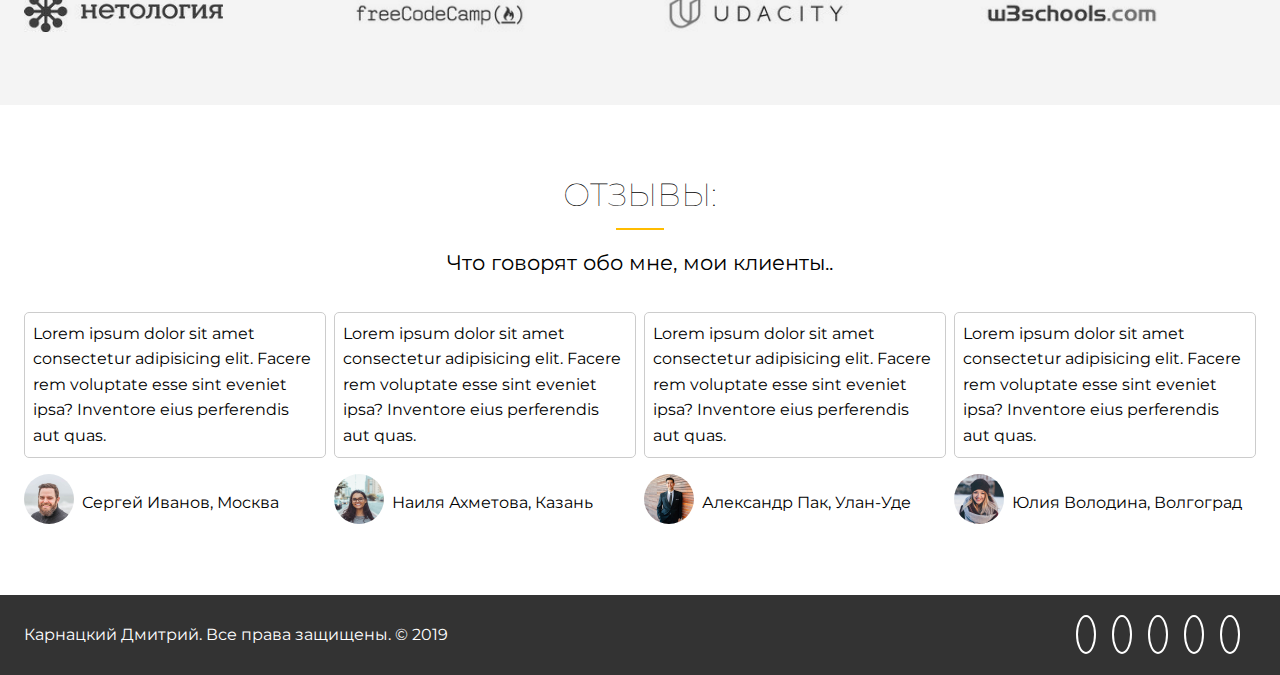
==== commit 7db17e2b: "Media querie for 375px max-width added to the about, work, and contact.html pages" ====
--- a/about.html
+++ b/about.html
@@ -11,7 +11,7 @@
       crossorigin="anonymous"
     />
     <link
-      href="https://fonts.googleapis.com/css?family=Montserrat:100,200,400"
+      href="https://fonts.googleapis.com/css?family=Montserrat:100,200,400,500"
       rel="stylesheet"
     />
     <link rel="stylesheet" href="css/main.css" />
@@ -49,22 +49,28 @@
           <div class="bio bg-light">
             <h4>Ваш проект в надёжных руках</h4>
             <p>
-              Моё имя Карнацкий Дмитрий, мне 27 лет, на настоящий момент я
-              занимаюсь вэб-разработкой больше года. После освоения основ HTML,
-              CSS, JavaScript, в течении 6-и месяцев, на онлайн-курсах от
-              'Нетологии', еще около 6-и месяцев протекало углубленноё изучение
-              JavaScript и библиотеки React. Освоение каждой технологии, на
-              практике означало построение небольших рабочих элементов, в
-              зависимости от пройденной темы, а затем дипломной работы где
-              реализовывались все техники освоенные за курс. Всего написано
-              больше 100 аппликаций (108), от семантической разметки,
-              продвинутой работы с вэб-сокетами, до роутинга в одностраничном
-              приложении. Есть 4-е дипломные работы по каждой группе технологий,
-              - Лэндинг-пэйдж, игра в стиле братьев Марио, онлайн-сервис
-              фотохостинга, где есть возможность совместного, онлайн
-              редактирования, коментирования изображений, а также интернет
-              магазин обуви где, с помощью библиотеки React, реализован весь
-              необходимый функционал.
+              Моё имя <span class="bio-highlight">Карнацкий Дмитрий</span>, мне
+              <span class="bio-highlight">27 лет</span>, на настоящий момент я
+              занимаюсь вэб-разработкой больше года. После освоения основ
+              <span class="bio-highlight">HTML</span>,
+              <span class="bio-highlight">CSS</span>,
+              <span class="bio-highlight">JavaScript</span>, в течении 6-и
+              месяцев, на онлайн-курсах от 'Нетологии', еще около 6-и месяцев
+              протекало углубленноё изучение JavaScript и библиотеки
+              <span class="bio-highlight">React</span>. Освоение каждой
+              технологии, на практике означало построение небольших рабочих
+              элементов, в зависимости от пройденной темы, а затем дипломной
+              работы где реализовывались все техники освоенные за курс. Всего
+              <span class="bio-highlight">написано</span> больше
+              <span class="bio-highlight">100 аппликаций</span> (108), от
+              семантической разметки, продвинутой работы с вэб-сокетами, до
+              роутинга в одностраничном приложении.
+              <span class="bio-highlight">Есть 4-е дипломные работы</span> по
+              каждой группе технологий, - Лэндинг-пэйдж, игра в стиле братьев
+              Марио, онлайн-сервис фотохостинга, где есть возможность
+              совместного, онлайн редактирования, коментирования изображений, а
+              также интернет магазин обуви где, с помощью библиотеки React,
+              реализован весь необходимый функционал.
             </p>
           </div>
           <div class="award-1">
--- a/css/main.css
+++ b/css/main.css
@@ -299,6 +299,8 @@
   border-bottom: 3px solid #ffbc00;
 }
 
+/* Специализация */
+
 #home-a .specials {
   margin-top: 3rem;
   display: grid;
@@ -308,6 +310,12 @@
 #home-a .specials .fas {
   color: #ffbc00;
   padding-bottom: 0.4rem;
+}
+
+#home-a p {
+  width: 65vw;
+  margin: 0 auto;
+  text-align: center;
 }
 
 #home-b .stats {
@@ -633,6 +641,335 @@
   }
 }
 
+@media (max-width: 375px) {
+  /* Меню */
+  #header-home,
+  #header-inner {
+    height: 55vh;
+  }
+
+  #main-nav ul {
+    display: flex;
+    flex-direction: column;
+    justify-content: center;
+    align-content: center;
+    align-items: center;
+    margin-top: 1rem;
+  }
+
+  #main-nav ul a {
+    font-size: 1.25rem;
+    letter-spacing: 0.05rem;
+  }
+
+  /* Специализация index.html */
+  #home-a h2 {
+    font-size: 1.75rem;
+    font-weight: 200;
+  }
+  /* Информация обо мне about.html */
+  #about-a h2 {
+    font-size: 2rem;
+    font-weight: 200;
+  }
+  /* Раздел уровня владения технологиями about.html */
+  /* Форма обратной связи contact.html */
+  /* Рабочий процесс index.html */
+  #about-b h2,
+  #about-b h4,
+  #home-c h2 {
+    font-size: 1.3rem;
+    font-weight: 400;
+  }
+
+  #contact-a h2 {
+    font-size: 2rem;
+    font-weight: 200;
+  }
+
+  #home-a .lead {
+    width: 90vw;
+    font-size: 1.3rem;
+    font-weight: 300;
+  }
+
+  #about-a .lead {
+    width: 90vw;
+    font-size: 1.75rem;
+    font-weight: 300;
+  }
+
+  #home-c .lead {
+    width: 90vw;
+    font-size: 1.3rem;
+    font-weight: 400;
+  }
+
+  #contact-a p {
+    width: 90vw;
+    font-size: 1.3rem;
+    font-weight: 300;
+  }
+
+  #contact-a button[type='submit'] {
+    font-size: 1.125rem;
+    text-transform: uppercase;
+    padding: 0.8rem 1rem;
+  }
+
+  #about-a .about-info .bio {
+    width: 86.9vw;
+    padding: 1rem 0.4rem;
+  }
+
+  #about-a .about-info .bio h4 {
+    font-size: 1.3rem;
+  }
+
+  #about-a .about-info p,
+  #about-a .about-info .bio p {
+    font-size: 1.125rem;
+    line-height: 1.8rem;
+    text-justify: inter-character;
+  }
+
+  #about-a .bio .bio-highlight {
+    font-weight: 500;
+  }
+
+  #about-b h4 {
+    font-size: 1.125rem;
+  }
+
+  #about-d h2 {
+    font-size: 2rem;
+    font-weight: 200;
+  }
+
+  #about-d .container p.lead {
+    width: 90vw;
+    font-size: 1.75rem;
+    font-weight: 300;
+  }
+
+  #about-d .testimonials ul:nth-child(2) {
+    font-size: 1.125rem;
+  }
+
+  #home-a .specials > div {
+    padding: 0.25rem 0;
+  }
+
+  #home-a .specials .fas {
+    font-size: 3rem;
+  }
+
+  #home-a .specials h3 {
+    font-size: 1.25rem;
+  }
+
+  #home-a .specials > div > i,
+  #home-a .specials > div > h3 {
+    padding: 0.5rem 0;
+  }
+
+  #home-a .specials > div > p {
+    width: 80vw;
+    padding: 0.5rem 0;
+    font-size: 1.125rem;
+    text-align: justify;
+  }
+
+  /* Рабочий процесс */
+  #home-c h2 {
+    padding: 0 0 2rem 0;
+  }
+
+  #home-c .lead {
+    width: 87.5vw;
+    margin: 0 auto;
+    text-align: justify;
+  }
+
+  #home-c .process p {
+    margin-top: 0.5rem;
+    font-size: 1.125rem;
+  }
+
+  /* Галлерея работ work.html */
+  #work-a .container p.lead {
+    width: 90vw;
+    font-size: 1.5rem;
+    font-weight: 200;
+  }
+
+  #work-a .items .item .item-text-title {
+    font-size: 1.75rem;
+  }
+
+  #contact-a .text-fields input,
+  #contact-a .text-fields textarea {
+    width: 73.5vw;
+  }
+
+  /* Контактная информация contact.html */
+  #contact-b {
+    padding: 1rem 0;
+  }
+
+  #contact-b .container p {
+    padding: 1.25rem 0 0.75rem 0;
+    font-size: 1.25rem;
+  }
+
+  #contact-b .container p:last-child {
+    margin-bottom: 0;
+  }
+
+  #contact-c h1 {
+    font-size: 2.5rem;
+    line-height: 3.25rem;
+    font-family: 'Poiret One', cursive;
+  }
+
+  /* Подвал */
+  #main-footer {
+    height: 11vh;
+  }
+
+  #main-footer p {
+    display: none;
+  }
+
+  #main-footer .footer-content .container .social {
+    height: 10vh;
+    display: flex;
+    flex-direction: row;
+    justify-content: center;
+    align-content: center;
+    margin: 1rem 0;
+    padding: 0;
+  }
+
+  #main-footer .footer-content .social .fab {
+    margin: 0 0.25rem;
+    padding: 0.5rem;
+  }
+}
+
+@media (max-width: 320px) {
+  /* Меню */
+  #header-home,
+  #header-inner {
+    height: 65vh;
+  }
+
+  #main-nav ul {
+    display: flex;
+    flex-direction: column;
+    justify-content: center;
+    align-content: center;
+    align-items: center;
+  }
+
+  /* Специализация index.html */
+  /* Информация обо мне about.html */
+  /* Раздел уровня владения технологиями about.html */
+  /* Форма обратной связи contact.html */
+  #home-a h2,
+  #about-a h2,
+  #about-b h2,
+  #about-b h4,
+  #about-d h2,
+  #contact-a h2 {
+    font-size: 1.125rem;
+    font-weight: 400;
+  }
+
+  #home-a .lead,
+  #about-a .lead,
+  #about-d p,
+  #contact-a p {
+    width: 80vw;
+    font-size: 1.125rem;
+    font-weight: 400;
+  }
+
+  #about-a .about-info .bio {
+    width: 84.5vw;
+    padding: 1rem 0.4rem;
+  }
+
+  #about-a .about-info .bio p {
+    line-height: 1.4rem;
+    text-justify: inter-character;
+  }
+
+  #home-a .specials > div {
+    padding: 0.25rem 0;
+  }
+
+  #home-a .specials .fas {
+    font-size: 2.5rem;
+  }
+
+  #home-a .specials > div > i,
+  #home-a .specials > div > h3,
+  #home-a .specials > div > p {
+    padding: 0.5rem 0;
+  }
+
+  #home-a .specials > div > p {
+    width: 70vw;
+    text-align: justify;
+  }
+
+  /* Рабочий процесс */
+  #home-c h2 {
+    padding: 0 0 2rem 0;
+  }
+
+  #home-c .lead {
+    width: 87.5vw;
+    margin: 0 auto;
+    text-align: justify;
+  }
+
+  /* Галлерея работ work.html */
+  #work-a .items .item .item-text-title {
+    font-size: 1.75rem;
+  }
+
+  #contact-a .text-fields input,
+  #contact-a .text-fields textarea {
+    width: 73.5vw;
+  }
+
+  /* Подвал */
+  #main-footer {
+    height: 15vh;
+  }
+
+  #main-footer p {
+    display: none;
+  }
+
+  #main-footer .footer-content .container .social {
+    height: 10vh;
+    display: flex;
+    flex-direction: row;
+    justify-content: center;
+    align-content: center;
+    margin: 1rem 0;
+    padding: 0;
+  }
+
+  #main-footer .footer-content .social .fab {
+    margin: 0 0.25rem;
+    padding: 0.5rem;
+  }
+}
+
 @media (max-height: 580px) {
   #header-home .header-content {
     padding-top: 3rem;
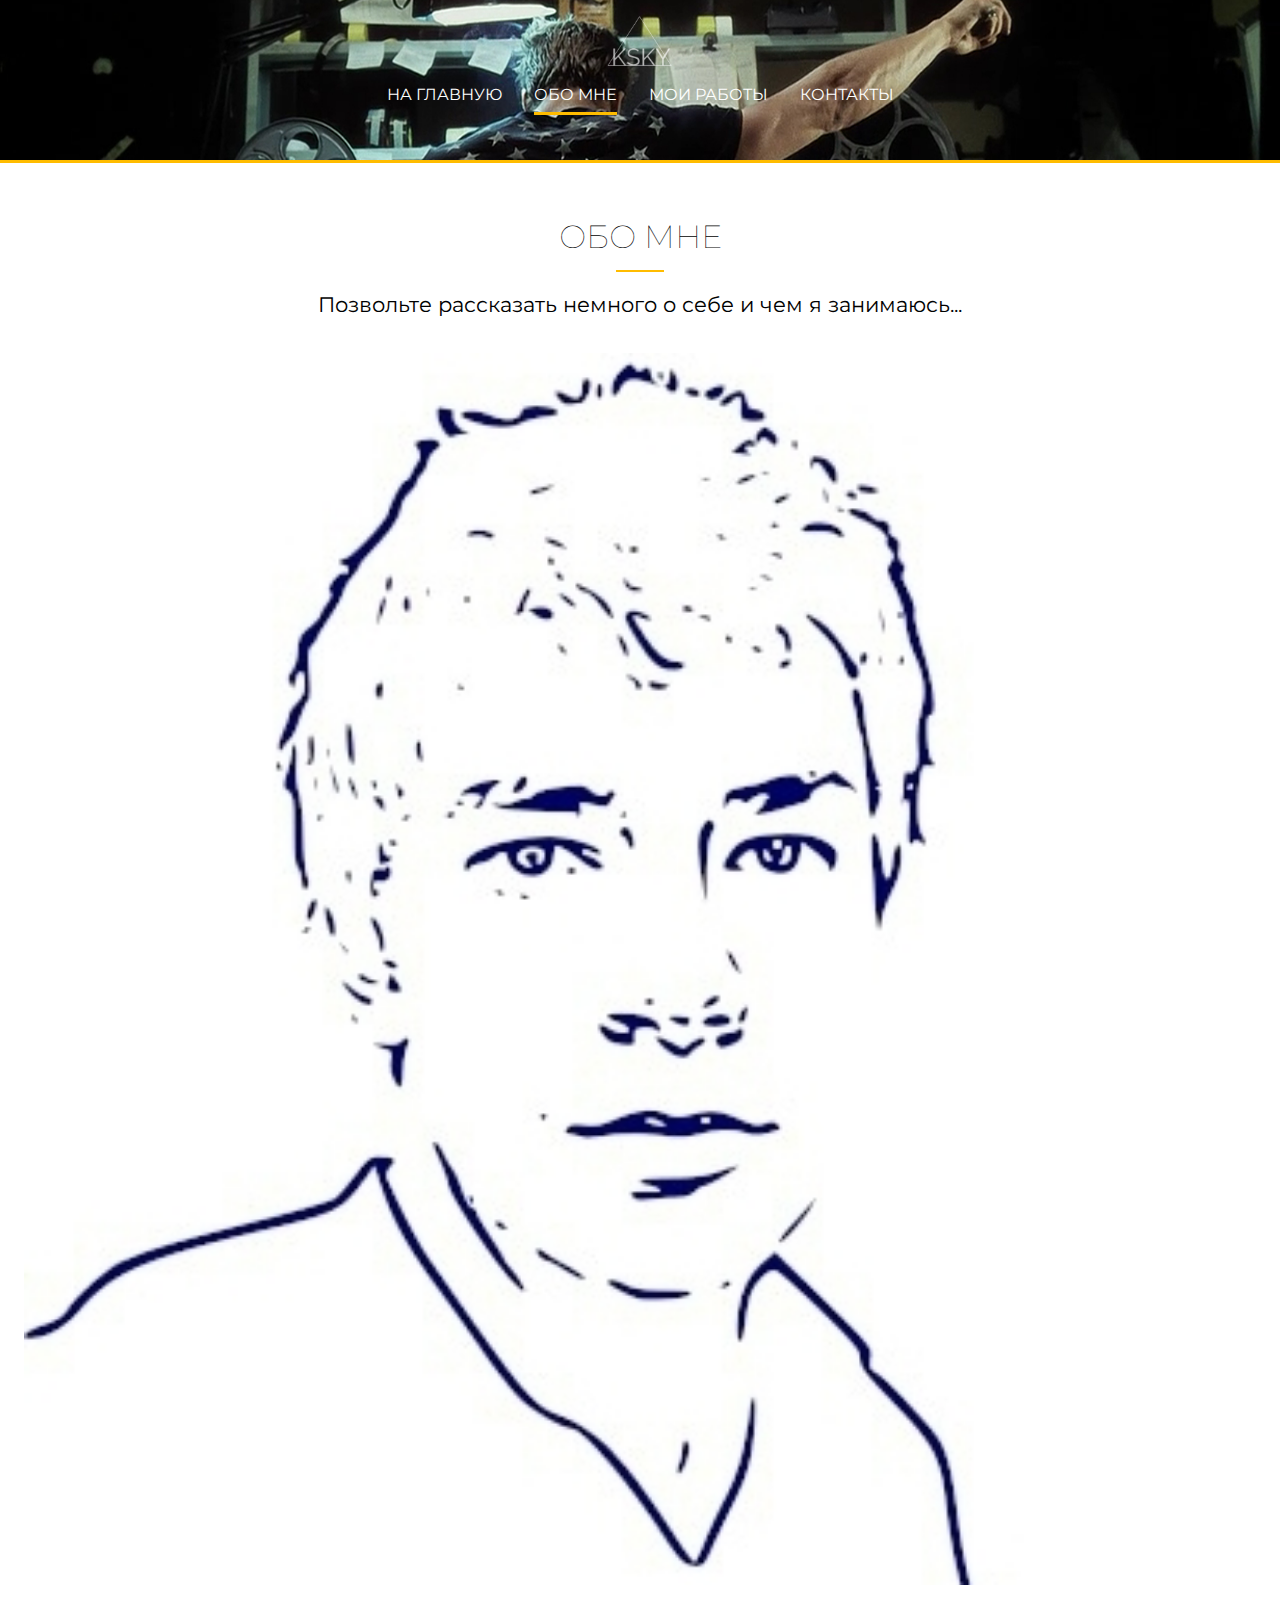
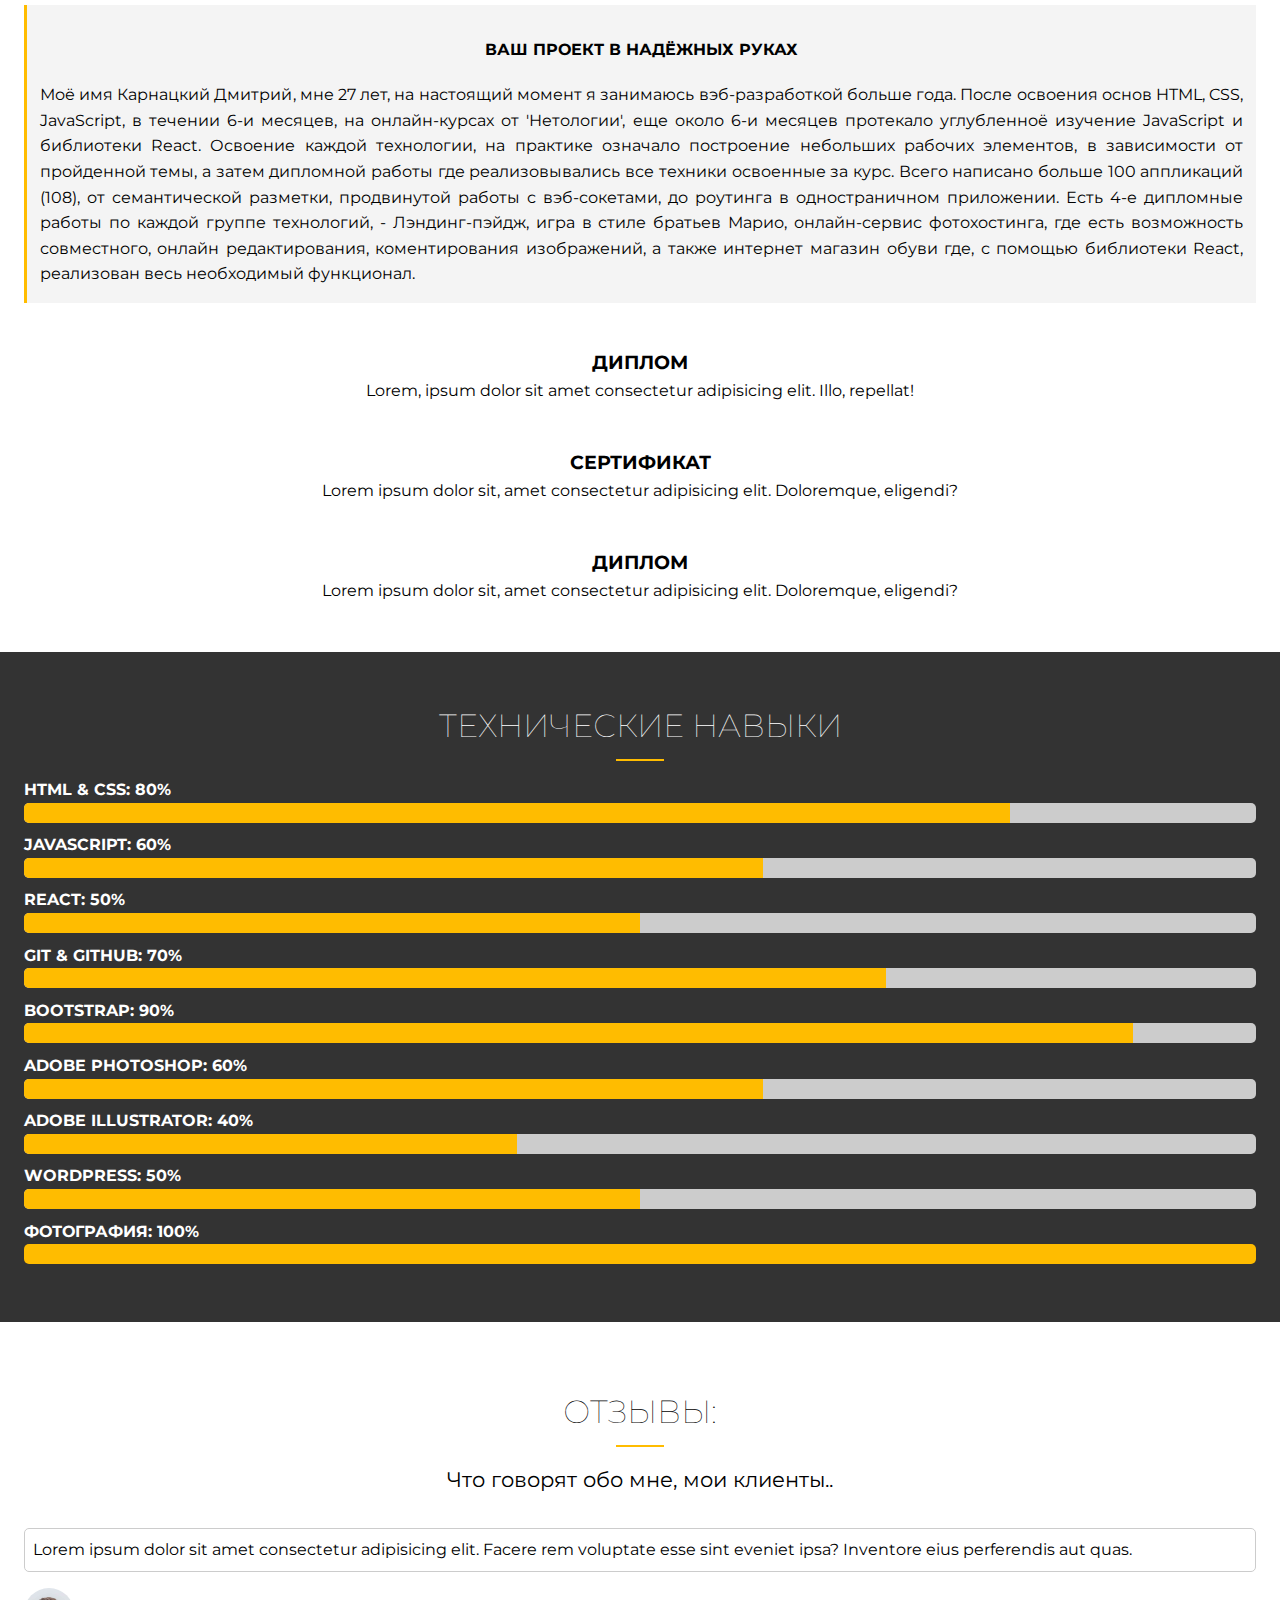
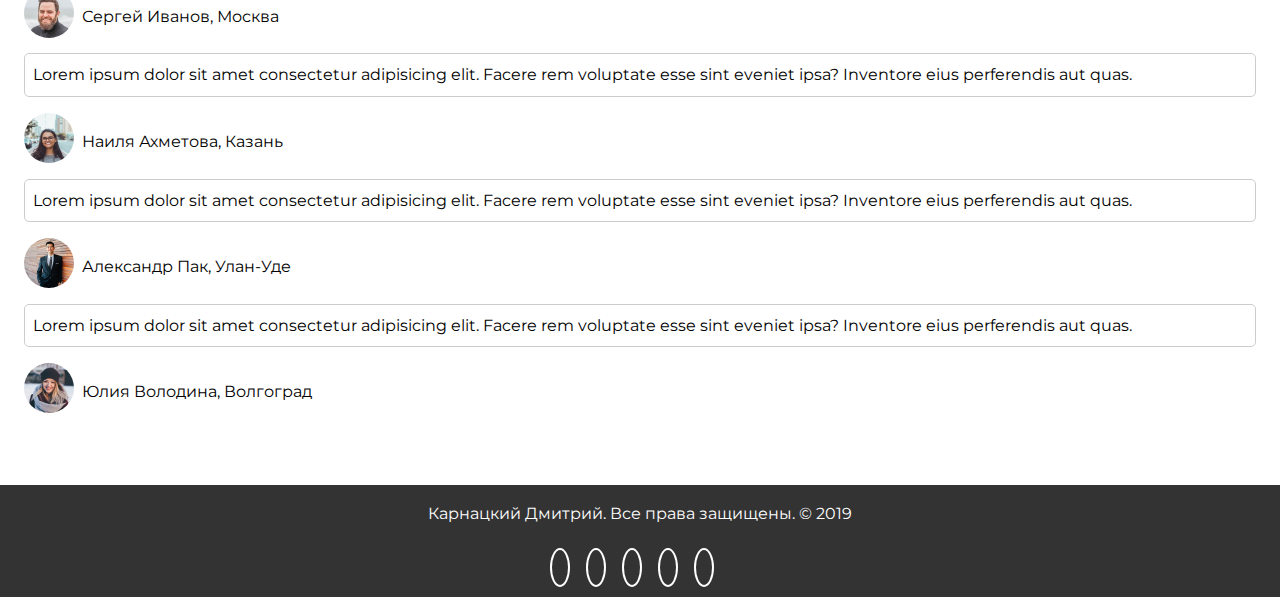
==== commit 5f560bb5: "Media query for 600px added" ====
--- a/about.html
+++ b/about.html
@@ -11,7 +11,7 @@
       crossorigin="anonymous"
     />
     <link
-      href="https://fonts.googleapis.com/css?family=Montserrat:100,200,400,500"
+      href="https://fonts.googleapis.com/css?family=Montserrat:100,200,300,400,500"
       rel="stylesheet"
     />
     <link rel="stylesheet" href="css/main.css" />
--- a/css/main.css
+++ b/css/main.css
@@ -505,7 +505,7 @@
 
 #g-recaptcha {
   width: 100vw;
-  margin: 0 0 0 -1.75rem;
+  margin: 1rem 0 0 -2.25rem;
   display: flex;
   flex-direction: row;
   justify-content: center;
@@ -562,16 +562,43 @@
   color: #333;
 }
 
-@media (max-width: 800px) {
+@media (min-width: 800px) {
   #header-home {
-    height: 30rem;
+    height: 70vh;
   }
   #header-home .header-content {
     padding-top: 5rem;
   }
-}
-
-@media (max-width: 500px) {
+
+  #home-a .container .specials {
+    width: 90vw;
+    display: flex;
+    flex-direction: column;
+    justify-content: center;
+    align-content: center;
+    align-items: center;
+  }
+}
+
+@media (max-width: 801px) {
+  #header-home {
+    height: 70vh;
+  }
+  #header-home .header-content {
+    padding-top: 5rem;
+  }
+
+  #home-a .container .specials {
+    width: 90vw;
+    display: flex;
+    flex-direction: column;
+    justify-content: center;
+    align-content: center;
+    align-items: center;
+  }
+}
+
+@media (min-width: 500px) {
   #main-nav {
     flex-direction: column;
     align-items: center;
@@ -590,6 +617,16 @@
   #header-inner {
     height: 10rem;
   }
+
+  #home-a .container .specials {
+    width: 90vw;
+    display: flex;
+    flex-direction: column;
+    justify-content: center;
+    align-content: center;
+    align-items: center;
+  }
+
   #home-a .specials,
   #home-b .stats,
   #home-c .process,
@@ -641,11 +678,91 @@
   }
 }
 
-@media (max-width: 375px) {
+@media (max-width: 500px) {
+  #main-nav {
+    flex-direction: column;
+    align-items: center;
+  }
+  #main-nav li {
+    padding: 1rem;
+  }
+  #header-home {
+    height: 10rem;
+    border-bottom: 3px solid #ffbc00;
+    background-position: 20% 30%;
+  }
+  #header-home .header-content {
+    display: none;
+  }
+  #header-inner {
+    height: 10rem;
+  }
+
+  #home-a .container .specials {
+    width: 90vw;
+    display: flex;
+    flex-direction: column;
+    justify-content: center;
+    align-content: center;
+    align-items: center;
+  }
+
+  #home-a .specials,
+  #home-b .stats,
+  #home-c .process,
+  #about-d .testimonials,
+  #contact-b .contact-info,
+  .items {
+    grid-template-columns: 1fr;
+  }
+  #home-a .specials div {
+    border-bottom: 1px #f4f4f4 solid;
+    padding-bottom: 1rem;
+  }
+  #home-a .specials div:last-child {
+    border: none;
+    padding-bottom: 0;
+  }
+  #home-b .stats div {
+    padding: 2rem 0 1rem 0;
+  }
+  #about-a .about-info {
+    grid-template-areas: 'bioimage' 'bio' 'aw1' 'aw2' 'aw3';
+  }
+  #about-c {
+    display: none;
+  }
+  #contact-a .text-fields {
+    grid-template-areas: 'name' 'subject' 'email' 'phone' 'message';
+  }
+  #contact-b div {
+    margin-bottom: 1rem;
+    padding-bottom: 1rem;
+    border-bottom: 1px #555 solid;
+  }
+  #contact-b div:last-child {
+    border: none;
+    margin-bottom: 0;
+    padding-bottom: 0;
+  }
+  #contact-c h1 {
+    font-size: 2rem;
+  }
+  #main-footer {
+    height: 7rem;
+  }
+  #main-footer .footer-content {
+    flex-direction: column;
+    padding: 1rem;
+    height: 5rem;
+  }
+}
+
+@media (max-width: 414px) {
   /* Меню */
   #header-home,
   #header-inner {
-    height: 55vh;
+    height: 50vh;
   }
 
   #main-nav ul {
@@ -664,7 +781,7 @@
 
   /* Специализация index.html */
   #home-a h2 {
-    font-size: 1.75rem;
+    font-size: 1.6rem;
     font-weight: 200;
   }
   /* Информация обо мне about.html */
@@ -700,20 +817,30 @@
   }
 
   #home-c .lead {
-    width: 90vw;
+    width: 88vw;
     font-size: 1.3rem;
     font-weight: 400;
+    text-align: justify;
+    word-wrap: break-word;
+    word-break: break-word;
   }
 
   #contact-a p {
     width: 90vw;
     font-size: 1.3rem;
     font-weight: 300;
+  }
+
+  #contact-a .text-fields {
+    width: 82.5vw;
+    margin: 0 auto;
+    padding: 0;
   }
 
   #contact-a button[type='submit'] {
     font-size: 1.125rem;
     text-transform: uppercase;
+    margin-top: 1.25rem;
     padding: 0.8rem 1rem;
   }
 
@@ -785,6 +912,227 @@
     padding: 0 0 2rem 0;
   }
 
+  #home-c .process p {
+    margin-top: 0.5rem;
+    font-size: 1.125rem;
+  }
+
+  /* Галлерея работ work.html */
+  #work-a .container p.lead {
+    width: 90vw;
+    font-size: 1.5rem;
+    font-weight: 200;
+  }
+
+  #work-a .items .item .item-text-title {
+    font-size: 1.75rem;
+  }
+
+  #work-a .container .items .item-image img {
+    background-size: cover;
+  }
+
+  #contact-a .text-fields input,
+  #contact-a .text-fields textarea {
+    width: 73.5vw;
+  }
+
+  /* Контактная информация contact.html */
+  #contact-b {
+    padding: 1rem 0;
+  }
+
+  #contact-b .container p {
+    padding: 1.25rem 0 0.75rem 0;
+    font-size: 1.25rem;
+  }
+
+  #contact-b .container p:last-child {
+    margin-bottom: 0;
+  }
+
+  #contact-c h1 {
+    font-size: 2.5rem;
+    line-height: 3.25rem;
+    font-family: 'Poiret One', cursive;
+  }
+
+  /* Подвал */
+  #main-footer {
+    height: 11vh;
+  }
+
+  #main-footer p {
+    display: none;
+  }
+
+  #main-footer .footer-content .container .social {
+    height: 100%;
+    display: flex;
+    flex-direction: row;
+    justify-content: center;
+    align-content: center;
+    margin: 0;
+    padding: 0;
+  }
+
+  #main-footer .footer-content .social .fab {
+    margin: 0 0.25rem;
+    padding: 0.5rem;
+  }
+}
+
+@media (max-width: 375px) {
+  /* Меню */
+  #header-home,
+  #header-inner {
+    height: 55vh;
+  }
+
+  #main-nav ul {
+    display: flex;
+    flex-direction: column;
+    justify-content: center;
+    align-content: center;
+    align-items: center;
+    margin-top: 1rem;
+  }
+
+  #main-nav ul a {
+    font-size: 1.25rem;
+    font-weight: 300;
+    letter-spacing: 0.05rem;
+  }
+
+  /* Специализация index.html */
+  #home-a h2 {
+    font-size: 1.75rem;
+    font-weight: 200;
+  }
+  /* Информация обо мне about.html */
+  #about-a h2 {
+    font-size: 2rem;
+    font-weight: 200;
+  }
+  /* Раздел уровня владения технологиями about.html */
+  /* Форма обратной связи contact.html */
+  /* Рабочий процесс index.html */
+  #about-b h2,
+  #about-b h4,
+  #home-c h2 {
+    font-size: 1.3rem;
+    font-weight: 400;
+  }
+
+  #contact-a h2 {
+    font-size: 2rem;
+    font-weight: 200;
+  }
+
+  #home-a .lead {
+    width: 90vw;
+    font-size: 1.3rem;
+    font-weight: 300;
+  }
+
+  #about-a .lead {
+    width: 90vw;
+    font-size: 1.75rem;
+    font-weight: 300;
+  }
+
+  #home-c .lead {
+    width: 90vw;
+    font-size: 1.3rem;
+    font-weight: 400;
+  }
+
+  #contact-a .text-fields input,
+  #contact-a .text-fields textarea {
+    width: 75.5vw;
+    margin-left: -0.5rem;
+  }
+
+  #contact-a p {
+    width: 90vw;
+    font-size: 1.3rem;
+    font-weight: 300;
+  }
+
+  #contact-a button[type='submit'] {
+    font-size: 1.125rem;
+    text-transform: uppercase;
+    padding: 0.8rem 1rem;
+  }
+
+  #about-a .about-info .bio {
+    width: 86.9vw;
+    padding: 1rem 0.4rem;
+  }
+
+  #about-a .about-info .bio h4 {
+    font-size: 1.3rem;
+  }
+
+  #about-a .about-info p,
+  #about-a .about-info .bio p {
+    font-size: 1.125rem;
+    line-height: 1.8rem;
+    text-justify: inter-character;
+  }
+
+  #about-a .bio .bio-highlight {
+    font-weight: 500;
+  }
+
+  #about-b h4 {
+    font-size: 1.125rem;
+  }
+
+  #about-d h2 {
+    font-size: 2rem;
+    font-weight: 200;
+  }
+
+  #about-d .container p.lead {
+    width: 90vw;
+    font-size: 1.75rem;
+    font-weight: 300;
+  }
+
+  #about-d .testimonials ul:nth-child(2) {
+    font-size: 1.125rem;
+  }
+
+  #home-a .specials > div {
+    padding: 0.25rem 0;
+  }
+
+  #home-a .specials .fas {
+    font-size: 3rem;
+  }
+
+  #home-a .specials h3 {
+    font-size: 1.25rem;
+  }
+
+  #home-a .specials > div > i,
+  #home-a .specials > div > h3 {
+    padding: 0.5rem 0;
+  }
+
+  #home-a .specials > div > p {
+    width: 80vw;
+    padding: 0.5rem 0;
+    font-size: 1.125rem;
+    text-align: justify;
+  }
+
+  /* Рабочий процесс */
+  #home-c h2 {
+    padding: 0 0 2rem 0;
+  }
+
   #home-c .lead {
     width: 87.5vw;
     margin: 0 auto;
@@ -805,11 +1153,6 @@
 
   #work-a .items .item .item-text-title {
     font-size: 1.75rem;
-  }
-
-  #contact-a .text-fields input,
-  #contact-a .text-fields textarea {
-    width: 73.5vw;
   }
 
   /* Контактная информация contact.html */
@@ -861,15 +1204,17 @@
   /* Меню */
   #header-home,
   #header-inner {
-    height: 65vh;
+    height: 75vh;
   }
 
   #main-nav ul {
-    display: flex;
-    flex-direction: column;
-    justify-content: center;
-    align-content: center;
-    align-items: center;
+    text-align: center;
+  }
+
+  #main-nav a {
+    padding-bottom: 0.25rem;
+    border-bottom: 1px transparent solid;
+    border-radius: 1px;
   }
 
   /* Специализация index.html */
@@ -905,6 +1250,10 @@
     text-justify: inter-character;
   }
 
+  #home-a .container {
+    padding: 0 1rem;
+  }
+
   #home-a .specials > div {
     padding: 0.25rem 0;
   }
@@ -920,7 +1269,7 @@
   }
 
   #home-a .specials > div > p {
-    width: 70vw;
+    width: 85vw;
     text-align: justify;
   }
 
@@ -940,9 +1289,32 @@
     font-size: 1.75rem;
   }
 
+  #contact-a .container {
+    padding: 0 1rem;
+  }
+
   #contact-a .text-fields input,
   #contact-a .text-fields textarea {
-    width: 73.5vw;
+    width: 75.5vw;
+    margin-left: -0.5rem;
+  }
+
+  #contact-a #g-recaptcha {
+    margin-left: -1.75rem;
+  }
+
+  #contact-a .container button {
+    padding: 0.8rem 0.5rem;
+    font-size: 1rem;
+  }
+
+  #contact-b .container.contact-info {
+    width: 100vw;
+    padding: 0;
+  }
+
+  #contact-b .container.contact-info div:first-child p {
+    font-size: 1.1rem;
   }
 
   /* Подвал */
@@ -955,7 +1327,7 @@
   }
 
   #main-footer .footer-content .container .social {
-    height: 10vh;
+    /* height: 10vh; */
     display: flex;
     flex-direction: row;
     justify-content: center;
